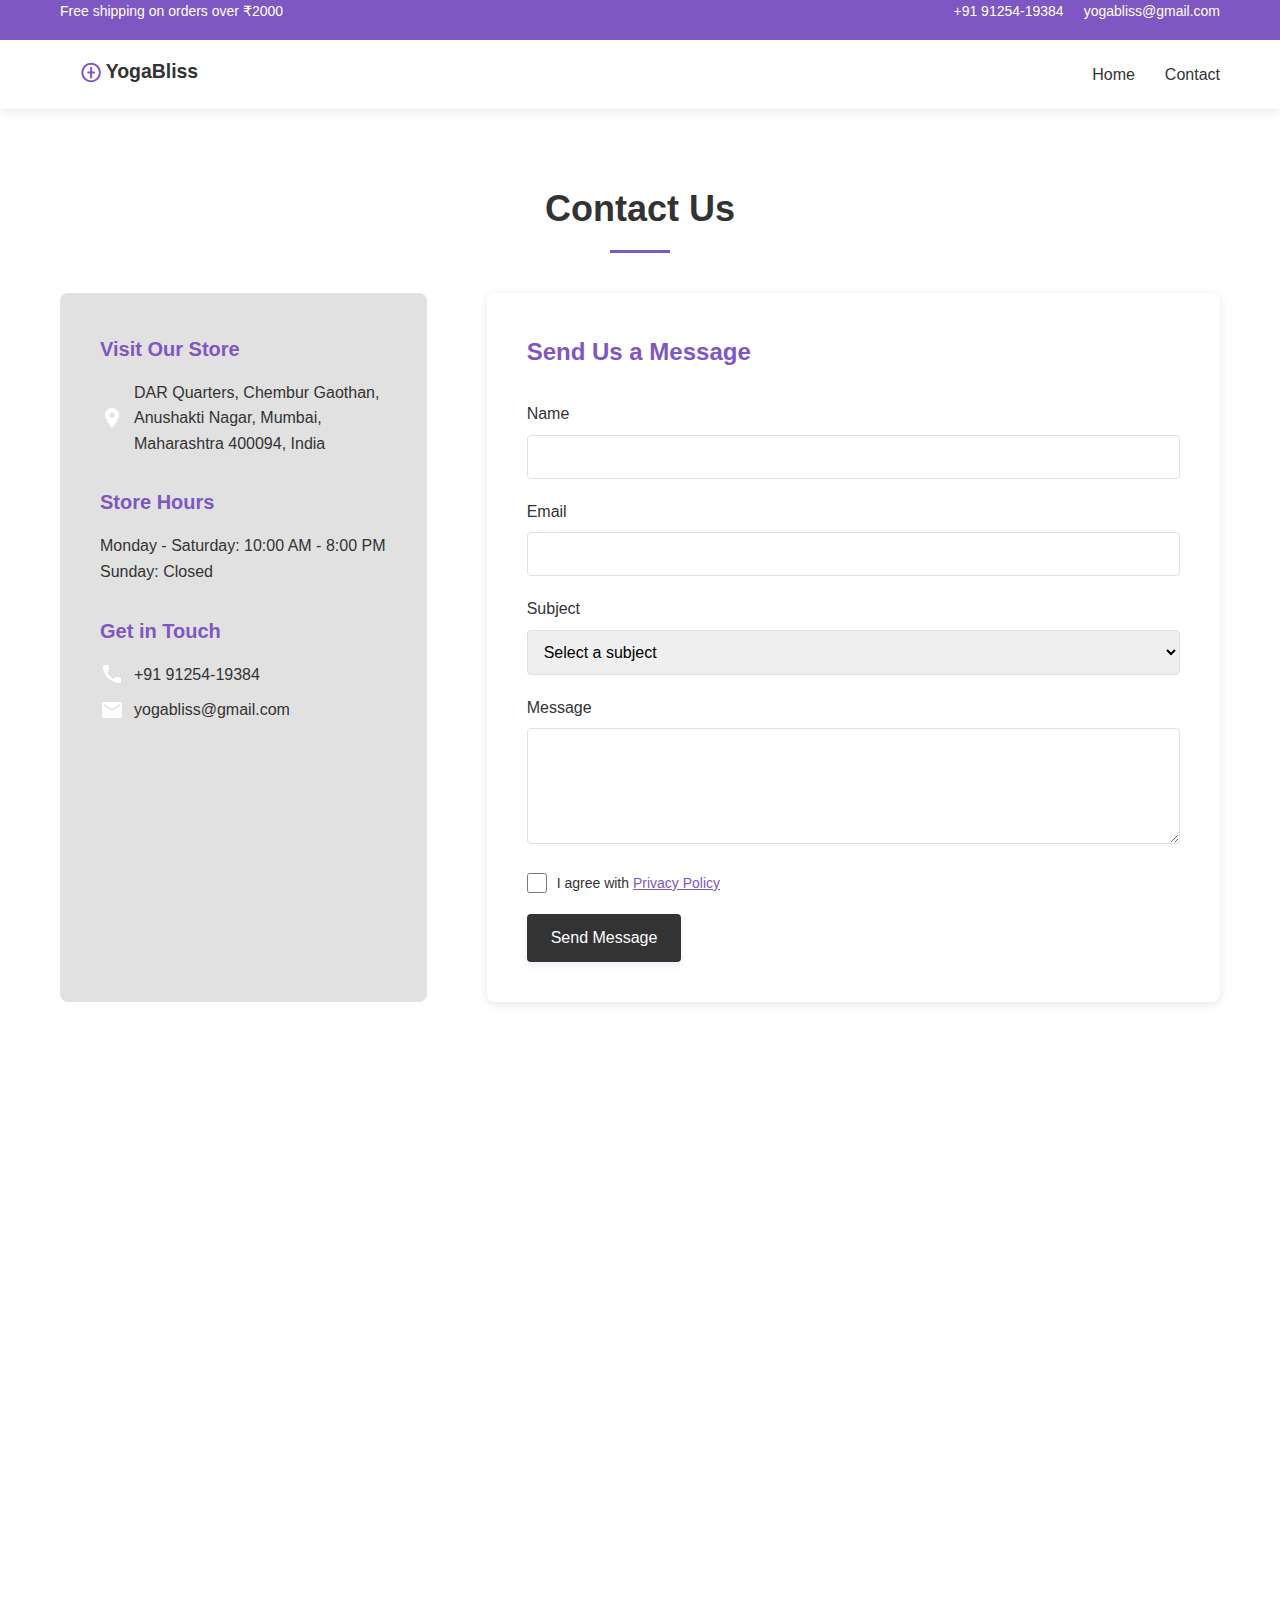
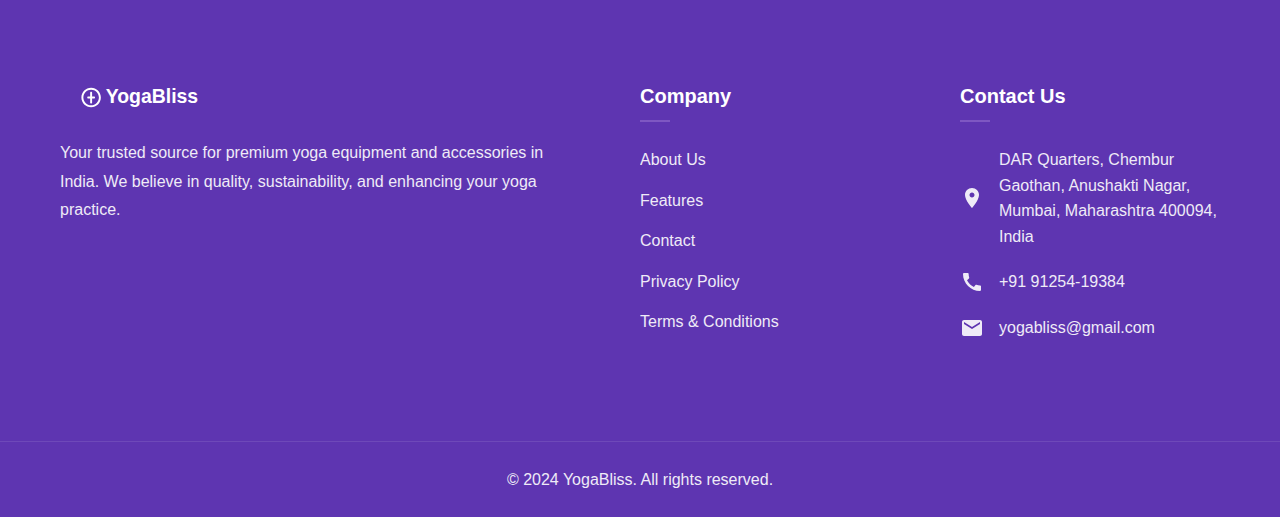
==== contact.html @ 24b05faf "initial commit" ====
<!DOCTYPE html>
<html lang="en">
  <head>
    <meta charset="UTF-8" />
    <meta name="viewport" content="width=device-width, initial-scale=1.0" />
    <title>Contact Us - YogaBliss</title>
    <link rel="stylesheet" href="css/style.css" />
    <link rel="icon" type="image/svg+xml" href="img/favicon.svg" />
  </head>
  <body>
    <header class="header">
      <div class="header__top">
        <div class="container">
          <div class="header__top-inner">
            <div class="header__info">
              <p>Free shipping on orders over ₹2000</p>
            </div>
            <div class="header__contact">
              <a href="tel:+919125419384">+91 91254-19384</a>
              <a href="mailto:yogabliss@gmail.com">yogabliss@gmail.com</a>
            </div>
          </div>
        </div>
      </div>
      <div class="header__main">
        <div class="container">
          <div class="header__main-inner">
            <a href="index.html" class="logo">
              <img
                src="img/logo.svg"
                alt="YogaBliss logo"
                width="140"
                height="40"
              />
            </a>
            <nav class="nav">
              <button class="burger" aria-label="Toggle menu">
                <span></span>
                <span></span>
                <span></span>
              </button>
              <ul class="nav__list">
                <li><a href="index.html" class="nav__link">Home</a></li>
                <li><a href="contact.html" class="nav__link">Contact</a></li>
              </ul>
            </nav>
          </div>
        </div>
      </div>
    </header>

    <main class="main">
      <div class="page-content">
        <div class="container">
          <h1 class="page-title">Contact Us</h1>

          <div class="contact">
            <div class="contact__grid">
              <div class="contact__info">
                <div class="contact__item">
                  <h3>Visit Our Store</h3>
                  <p>
                    <img
                      src="img/location.svg"
                      alt="Location"
                      width="24"
                      height="24"
                    />
                    DAR Quarters, Chembur Gaothan, Anushakti Nagar, Mumbai,
                    Maharashtra 400094, India
                  </p>
                </div>
                <div class="contact__item">
                  <h3>Store Hours</h3>
                  <p>
                    Monday - Saturday: 10:00 AM - 8:00 PM<br />Sunday: Closed
                  </p>
                </div>
                <div class="contact__item">
                  <h3>Get in Touch</h3>
                  <p>
                    <img
                      src="img/phone.svg"
                      alt="Phone"
                      width="24"
                      height="24"
                    />
                    <a href="tel:+919125419384">+91 91254-19384</a>
                  </p>
                  <p>
                    <img
                      src="img/email.svg"
                      alt="Email"
                      width="24"
                      height="24"
                    />
                    <a href="mailto:yogabliss@gmail.com">yogabliss@gmail.com</a>
                  </p>
                </div>
              </div>
              <div class="contact__form">
                <h2>Send Us a Message</h2>
                <form>
                  <div class="form-group">
                    <label for="name">Name</label>
                    <input type="text" id="name" name="name" required />
                  </div>
                  <div class="form-group">
                    <label for="email">Email</label>
                    <input type="email" id="email" name="email" required />
                  </div>
                  <div class="form-group">
                    <label for="subject">Subject</label>
                    <select id="subject" name="subject" required>
                      <option value="">Select a subject</option>
                      <option value="order">Order Inquiry</option>
                      <option value="product">Product Information</option>
                      <option value="support">Customer Support</option>
                      <option value="other">Other</option>
                    </select>
                  </div>
                  <div class="form-group">
                    <label for="message">Message</label>
                    <textarea
                      id="message"
                      name="message"
                      rows="5"
                      required
                    ></textarea>
                  </div>
                  <div class="form-group form-group--checkbox">
                    <input
                      type="checkbox"
                      id="contact-privacy"
                      name="privacy"
                      required
                    />
                    <label for="contact-privacy"
                      >I agree with
                      <a href="privacy-policy.html">Privacy Policy</a></label
                    >
                  </div>
                  <button type="submit" class="btn btn--primary">
                    Send Message
                  </button>
                </form>
              </div>
            </div>
            <div class="contact__map">
              <iframe
                src="https://www.google.com/maps/embed?pb=!1m18!1m12!1m3!1d1219.3095821914835!2d72.89798031180374!3d19.058976968110038!2m3!1f0!2f0!3f0!3m2!1i1024!2i768!4f13.1!3m3!1m2!1s0x3be7c7005d7b77e9%3A0x60b4729fffb6e667!2sVenkatagiri!5e1!3m2!1sru!2sru!4v1737244854389!5m2!1sru!2sru"
                width="100%"
                height="450"
                style="border: 0"
                allowfullscreen=""
                loading="lazy"
                referrerpolicy="no-referrer-when-downgrade"
              ></iframe>
            </div>
          </div>
        </div>
      </div>
    </main>

    <footer class="footer">
      <div class="footer__main">
        <div class="container">
          <div class="footer__grid">
            <div class="footer__info">
              <a href="index.html" class="logo">
                <img
                  src="img/logo-white.svg"
                  alt="YogaBliss logo"
                  width="140"
                  height="40"
                />
              </a>
              <p>
                Your trusted source for premium yoga equipment and accessories
                in India. We believe in quality, sustainability, and enhancing
                your yoga practice.
              </p>
            </div>
            <div class="footer__nav">
              <h3>Company</h3>
              <ul>
                <li><a href="index.html#about">About Us</a></li>
                <li><a href="index.html#features">Features</a></li>
                <li><a href="contact.html">Contact</a></li>
                <li><a href="privacy-policy.html">Privacy Policy</a></li>
                <li><a href="terms-conditions.html">Terms & Conditions</a></li>
              </ul>
            </div>
            <div class="footer__contact">
              <h3>Contact Us</h3>
              <address>
                <p>
                  <img
                    src="img/location.svg"
                    alt="Location"
                    width="24"
                    height="24"
                  />
                  <a
                    href="https://maps.app.goo.gl/JfVNeeeQxSNsytSM6"
                    target="_blank"
                  >
                    DAR Quarters, Chembur Gaothan, Anushakti Nagar, Mumbai,
                    Maharashtra 400094, India
                  </a>
                </p>
                <p>
                  <img src="img/phone.svg" alt="Phone" width="24" height="24" />
                  <a href="tel:+919125419384">+91 91254-19384</a>
                </p>
                <p>
                  <img src="img/email.svg" alt="Email" width="24" height="24" />
                  <a href="mailto:yogabliss@gmail.com">yogabliss@gmail.com</a>
                </p>
              </address>
            </div>
          </div>
        </div>
      </div>
      <div class="footer__bottom">
        <div class="container">
          <div class="footer__bottom-inner">
            <p>&copy; 2024 YogaBliss. All rights reserved.</p>
          </div>
        </div>
      </div>
    </footer>

    <script src="js/main.js"></script>
  </body>
</html>
---- css/style.css ----
/* Reset */
*,
*::before,
*::after {
    margin: 0;
    padding: 0;
    box-sizing: border-box;
}

/* Variables */
:root {
    --color-primary: #7E57C2;
    --color-primary-dark: #5E35B1;
    --color-secondary: #4CAF50;
    --color-text: #333333;
    --color-text-light: #666666;
    --color-background: #FFFFFF;
    --color-background-alt: #F5F5F5;
    --color-border: #E0E0E0;
    --container-width: 1200px;
    --container-padding: 20px;
    --header-height: 140px;
    --header-top-height: 40px;
    --header-main-height: auto;
}

/* Base */
html {
    scroll-behavior: smooth;
}

body {
    font-family: 'Arial', sans-serif;
    color: var(--color-text);
    line-height: 1.6;
    overflow-x: hidden;
}

img {
    max-width: 100%;
    height: auto;
    display: block;
}

a {
    color: inherit;
    text-decoration: none;
    transition: color 0.3s;
}

ul {
    list-style: none;
}

/* Container */
.container {
    max-width: var(--container-width);
    padding: 0 var(--container-padding);
    margin: 0 auto;
}

/* Section Title */
.section-title {
    font-size: 36px;
    text-align: center;
    margin-bottom: 40px;
    position: relative;
    padding-bottom: 15px;
}

.section-title::after {
    content: '';
    position: absolute;
    bottom: 0;
    left: 50%;
    transform: translateX(-50%);
    width: 60px;
    height: 3px;
    background-color: var(--color-primary);
}

/* Buttons */
.btn {
    display: inline-block;
    padding: 12px 24px;
    border-radius: 4px;
    font-weight: 500;
    text-align: center;
    transition: all 0.3s ease;
    border: none;
    cursor: pointer;
    font-size: 16px;
    line-height: 1.5;
}

.btn--primary {
    background-color: var(--color-text);
    color: white;
    box-shadow: 0 4px 6px rgba(126, 87, 194, 0.1);
    position: relative;
    overflow: hidden;
}

.btn--primary:hover {
    background-color: var(--color-primary-dark);
    transform: translateY(-2px);
    box-shadow: 0 6px 12px rgba(126, 87, 194, 0.2);
}

.btn--primary:active {
    transform: translateY(0);
    box-shadow: 0 2px 4px rgba(126, 87, 194, 0.1);
}

.btn--outline {
    background-color: transparent;
    border: 2px solid var(--color-primary);
}

.btn--outline:hover {
    background-color: var(--color-primary);
    color: white;
}

.btn--small {
    padding: 8px 16px;
    font-size: 14px;
}

.btn--circle {
    width: 40px;
    height: 40px;
    padding: 0;
    border-radius: 50%;
    display: flex;
    align-items: center;
    justify-content: center;
    background-color: white;
    box-shadow: 0 2px 8px rgba(0, 0, 0, 0.1);
}

/* Header */
.header {
    position: fixed;
    top: 0;
    left: 0;
    width: 100%;
    background-color: var(--color-background);
    box-shadow: 0 2px 10px rgba(0, 0, 0, 0.1);
    z-index: 1000;
}

.header__top {
    background-color: var(--color-primary);
    color: white;
    height: var(--header-top-height);
}

.header__top-inner {
    height: 100%;
    display: flex;
    align-items: center;
    justify-content: space-between;
}

.header__info {
    font-size: 14px;
    font-weight: 500;
}

.header__contact {
    display: flex;
    gap: 20px;
    font-size: 14px;
}

.header__contact a:hover {
    opacity: 0.8;
}

.header__main {
    background-color: var(--color-background);
    padding: 15px 0;
}

.header__main-inner {
    display: flex;
    align-items: center;
    justify-content: space-between;
}

.header__action:hover {
    background-color: var(--color-background-alt);
}

/* Navigation */
.nav__list {
    display: flex;
    gap: 30px;
}

.nav__link {
    font-weight: 500;
    font-size: 16px;
    position: relative;
    padding: 5px 0;
}

.nav__link:hover {
    color: var(--color-primary);
}

.nav__link::after {
    content: '';
    position: absolute;
    bottom: -2px;
    left: 0;
    width: 100%;
    height: 2px;
    background-color: var(--color-primary);
    transform: scaleX(0);
    transition: transform 0.3s;
}

.nav__link:hover::after {
    transform: scaleX(1);
}

/* Dropdown Menu */
.nav__dropdown {
    position: relative;
}

.dropdown__list {
    position: absolute;
    top: 100%;
    left: 0;
    background-color: white;
    box-shadow: 0 4px 12px rgba(0, 0, 0, 0.1);
    min-width: 200px;
    padding: 10px 0;
    opacity: 0;
    visibility: hidden;
    transform: translateY(10px);
    transition: all 0.3s;
}

.nav__dropdown:hover .dropdown__list {
    opacity: 1;
    visibility: visible;
    transform: translateY(0);
}

.dropdown__list a {
    display: block;
    padding: 8px 20px;
}

.dropdown__list a:hover {
    background-color: var(--color-background-alt);
    color: var(--color-primary);
}

/* Search */
.search-btn {
    background: none;
    border: none;
    cursor: pointer;
    padding: 5px;
}

.search-panel {
    position: absolute;
    top: 100%;
    left: 0;
    width: 100%;
    background-color: white;
    padding: 20px;
    box-shadow: 0 4px 12px rgba(0, 0, 0, 0.1);
    display: none;
}

.search-form {
    max-width: 600px;
    margin: 0 auto;
    display: flex;
    gap: 10px;
}

.search-form input {
    flex-grow: 1;
    padding: 10px;
    border: 1px solid var(--color-border);
    border-radius: 4px;
}

.search-form button {
    background: none;
    border: none;
    cursor: pointer;
    padding: 5px;
}

/* Burger Menu */
.burger {
    display: none;
    background: none;
    border: none;
    cursor: pointer;
    padding: 10px;
}

.burger span {
    display: block;
    width: 25px;
    height: 2px;
    background-color: var(--color-text);
    margin: 5px 0;
    transition: 0.3s;
}

/* Hero Section */
.hero {
    margin-top: calc(var(--header-height) - 20px);
    position: relative;
}

.hero__slider {
    margin: 0 auto;
    max-width: 2000px;
    position: relative;
    overflow: hidden;
}

.hero__slider-wrapper {
    display: flex;
    transition: transform 0.5s;
}

.hero__slide {
    flex: 0 0 100%;
    position: relative;
    height: 600px;
}

.hero__slide::before {
    content: '';
    position: absolute;
    top: 0;
    left: 0;
    width: 100%;
    height: 100%;
    background-color: rgba(0, 0, 0, 0.4);
    z-index: 1;
}

.hero__image {
    position: absolute;
    top: 0;
    left: 0;
    width: 100%;
    height: 100%;
    object-fit: cover;
}

.hero__content {
    position: relative;
    z-index: 2;
    max-width: 600px;
    padding: 80px 0;
    color: white;
}

.hero__content h1,
.hero__content h2 {
    font-size: 48px;
    margin-bottom: 20px;
    text-shadow: 0 2px 4px rgba(0, 0, 0, 0.2);
}

.hero__content p {
    font-size: 20px;
    margin-bottom: 30px;
    text-shadow: 0 2px 4px rgba(0, 0, 0, 0.2);
}

.hero__buttons {
    display: flex;
    gap: 20px;
}

.hero__prev,
.hero__next {
    position: absolute;
    top: 50%;
    transform: translateY(-50%);
    width: 50px;
    height: 50px;
    background-color: rgba(255, 255, 255, 0.9);
    border: none;
    border-radius: 50%;
    cursor: pointer;
    z-index: 2;
}

.hero__prev {
    left: 20px;
}

.hero__next {
    right: 20px;
}

.hero__dots {
    position: absolute;
    bottom: 20px;
    left: 50%;
    transform: translateX(-50%);
    display: flex;
    gap: 10px;
    z-index: 2;
}

.hero__dot {
    width: 10px;
    height: 10px;
    border-radius: 50%;
    background-color: rgba(255, 255, 255, 0.5);
    cursor: pointer;
    transition: background-color 0.3s;
}

.hero__dot.active {
    background-color: white;
}

/* Categories Section */
.categories {
    padding: 80px 0;
}

.categories__grid {
    display: grid;
    grid-template-columns: repeat(3, 1fr);
    gap: 30px;
}

.category-card {
    position: relative;
    overflow: hidden;
    border-radius: 12px;
    height: 400px;
    box-shadow: 0 4px 20px rgba(0, 0, 0, 0.15);
}

.category-card img {
    width: 100%;
    height: 100%;
    object-fit: cover;
    transition: transform 0.6s ease;
}

.category-card:hover img {
    transform: scale(1.05);
}

.category-card__content {
    position: absolute;
    bottom: 0;
    left: 0;
    width: 100%;
    padding: 40px 30px;
    background: linear-gradient(to top, rgba(0, 0, 0, 0.8) 0%, rgba(0, 0, 0, 0.4) 60%, transparent 100%);
    color: white;
    text-align: center;
    transform: translateY(0);
    transition: transform 0.4s ease;
}

.category-card:hover .category-card__content {
    transform: translateY(-10px);
}

.category-card__content h3 {
    margin-bottom: 20px;
    font-size: 28px;
    font-weight: 600;
    text-shadow: 0 2px 4px rgba(0, 0, 0, 0.2);
}

.category-card .btn--small {
    background-color: white;
    color: var(--color-text);
    padding: 12px 24px;
    font-size: 16px;
    font-weight: 500;
    border-radius: 6px;
    transition: all 0.3s ease;
    box-shadow: 0 4px 12px rgba(0, 0, 0, 0.2);
}

.category-card:hover .btn--small {
    background-color: var(--color-primary);
    color: white;
    transform: translateY(-2px);
    box-shadow: 0 6px 16px rgba(0, 0, 0, 0.3);
}

@media (max-width: 992px) {
    .categories__grid {
        grid-template-columns: repeat(2, 1fr);
    }
    
    .category-card {
        height: 350px;
    }
}

@media (max-width: 576px) {
    .categories__grid {
        grid-template-columns: 1fr;
    }
    
    .category-card {
        height: 300px;
    }
    
    .category-card__content h3 {
        font-size: 24px;
    }
}

/* Products Section */
.products {
    padding: 80px 0;
    background-color: var(--color-background-alt);
}

.products__tabs {
    margin-bottom: 40px;
}

.tabs {
    display: flex;
    justify-content: center;
    gap: 20px;
    margin-bottom: 40px;
}

.tab {
    padding: 10px 20px;
    background: none;
    border: none;
    border-bottom: 2px solid transparent;
    cursor: pointer;
    font-weight: 500;
    transition: all 0.3s;
}

.tab.active {
    color: var(--color-primary);
    border-bottom-color: var(--color-primary);
}

.tab-content {
    display: none;
}

.tab-content.active {
    display: block;
}

.products__grid {
    display: grid;
    grid-template-columns: repeat(auto-fit, minmax(280px, 1fr));
    gap: 30px;
}

.product-card {
    background-color: white;
    border-radius: 8px;
    overflow: hidden;
    box-shadow: 0 2px 10px rgba(0, 0, 0, 0.1);
    transition: transform 0.3s;
}

.product-card:hover {
    transform: translateY(-5px);
}

.product-card__image {
    position: relative;
    padding-top: 100%;
}

.product-card__image img {
    position: absolute;
    top: 0;
    left: 0;
    width: 100%;
    height: 100%;
    object-fit: cover;
}

.product-card__actions {
    position: absolute;
    top: 10px;
    right: 10px;
    display: flex;
    gap: 10px;
    opacity: 0;
    transform: translateX(10px);
    transition: all 0.3s;
}

.product-card:hover .product-card__actions {
    opacity: 1;
    transform: translateX(0);
}

.product-card__content {
    padding: 20px;
    text-align: center;
}

.product-card__content h3 {
    margin-bottom: 10px;
    font-size: 20px;
}

.product-card__content p {
    margin-bottom: 15px;
    color: var(--color-text-light);
}

.price {
    display: block;
    font-size: 24px;
    font-weight: bold;
    color: var(--color-primary);
    margin-bottom: 15px;
}

.price--old {
    font-size: 18px;
    color: var(--color-text-light);
    text-decoration: line-through;
    margin-right: 10px;
}

.price--new {
    font-size: 24px;
    color: var(--color-secondary);
}

/* Features Section */
.features {
    padding: 80px 0;
}

.features__grid {
    display: grid;
    grid-template-columns: repeat(4, 1fr);
    gap: 30px;
}

.feature-card {
    text-align: center;
		justify-items: center;
    padding: 30px;
    background-color: var(--color-background);
    border-radius: 8px;
    box-shadow: 0 2px 10px rgba(0, 0, 0, 0.1);
    transition: transform 0.3s;
}

.feature-card:hover {
    transform: translateY(-5px);
}

.feature-card__icon {
    margin-bottom: 20px;
}

.feature-card h3 {
    margin-bottom: 15px;
    font-size: 20px;
}

/* About Section */
.about {
    padding: 80px 0;
    background-color: var(--color-background-alt);
}

.about__grid {
    display: grid;
    grid-template-columns: 1fr 1fr;
    gap: 60px;
    align-items: center;
}

.about__content p {
    margin-bottom: 30px;
}

.about__image img {
    border-radius: 8px;
    box-shadow: 0 4px 20px rgba(0, 0, 0, 0.1);
}

/* Accordion */
.accordion__item {
    border: 1px solid var(--color-border);
    border-radius: 4px;
    margin-bottom: 10px;
}

.accordion__header {
    width: 100%;
    padding: 15px 20px;
    background: none;
    border: none;
    text-align: left;
    font-weight: 500;
    cursor: pointer;
    display: flex;
    justify-content: space-between;
    align-items: center;
}

.accordion__icon {
    width: 20px;
    height: 20px;
    position: relative;
}

.accordion__icon::before,
.accordion__icon::after {
    content: '';
    position: absolute;
    background-color: var(--color-text);
    transition: transform 0.3s;
}

.accordion__icon::before {
    top: 50%;
    left: 0;
    width: 100%;
    height: 2px;
    transform: translateY(-50%);
}

.accordion__icon::after {
    top: 0;
    left: 50%;
    width: 2px;
    height: 100%;
    transform: translateX(-50%);
}

.accordion__item.active .accordion__icon::after {
    transform: translateX(-50%) rotate(90deg);
}

.accordion__content {
    padding: 0 20px;
    max-height: 0;
    overflow: hidden;
    transition: max-height 0.3s, padding 0.3s;
}

.accordion__item.active .accordion__content {
    padding: 0 20px 15px;
    max-height: 200px;
}

/* Testimonials Section */
.testimonials {
    padding: 80px 0;
}

.testimonials__slider {
    position: relative;
    overflow: hidden;
    padding: 20px 60px;
    margin-bottom: 40px;
}

.testimonials__wrapper {
    display: flex;
    gap: 30px;
    transition: transform 0.5s;
}

.testimonial-card {
    flex: 0 0 100%;
    padding: 30px;
    background-color: white;
    border-radius: 8px;
    box-shadow: 0 2px 10px rgba(0, 0, 0, 0.1);
    display: flex;
    gap: 20px;
}

.testimonial-card__image img {
    width: 80px;
    height: 80px;
    border-radius: 50%;
    object-fit: cover;
}

.testimonial-card__content {
    flex-grow: 1;
}

.testimonial-card__content p {
    font-style: italic;
    margin-bottom: 15px;
}

.testimonial-card__content cite {
    display: block;
    font-style: normal;
    font-weight: 500;
    margin-bottom: 10px;
}

.testimonial-card__rating {
    display: flex;
    gap: 5px;
}

/* Newsletter Section */
.newsletter {
    padding: 80px 0;
    background-color: var(--color-primary);
    color: white;
}

.newsletter__inner {
    max-width: 600px;
    margin: 0 auto;
    text-align: center;
}

.newsletter__content {
    margin-bottom: 30px;
}

.newsletter__content h2 {
    font-size: 36px;
    margin-bottom: 15px;
}

.newsletter__form {
    display: flex;
    flex-direction: column;
    gap: 15px;
    width: 100%;
}

.newsletter__form input {
    width: 100%;
    padding: 15px;
    border: none;
    border-radius: 4px;
    font-size: 16px;
}

/* Footer */
.footer {
    background-color: var(--color-primary-dark);
    color: white;
}

.footer__main {
    padding: 80px 0;
}

.footer__grid {
    display: grid;
    grid-template-columns: 2fr 1fr 1fr;
    gap: 60px;
}

.footer__info p {
    margin: 20px 0;
    line-height: 1.8;
    opacity: 0.9;
}

.footer h3 {
    font-size: 20px;
    margin-bottom: 25px;
    position: relative;
    padding-bottom: 10px;
}

.footer h3::after {
    content: '';
    position: absolute;
    bottom: 0;
    left: 0;
    width: 30px;
    height: 2px;
    background-color: var(--color-primary);
}

.footer__nav ul {
    display: flex;
    flex-direction: column;
    gap: 15px;
}

.footer__nav a {
    opacity: 0.9;
    transition: opacity 0.3s, transform 0.3s;
    display: inline-block;
}

.footer__nav a:hover {
    opacity: 1;
    transform: translateX(5px);
}

.footer__contact address {
    font-style: normal;
}

.footer__contact p {
    display: flex;
    align-items: center;
    gap: 15px;
    margin-bottom: 20px;
    opacity: 0.9;
    transition: opacity 0.3s;
}

.footer__contact p:hover {
    opacity: 1;
}

.footer__bottom {
    padding: 25px 0;
    border-top: 1px solid rgba(255, 255, 255, 0.1);
}

.footer__bottom-inner {
    text-align: center;
}

.footer__bottom p {
    opacity: 0.9;
}

@media (max-width: 992px) {
    .footer__grid {
        grid-template-columns: repeat(2, 1fr);
        gap: 40px;
    }
}

@media (max-width: 576px) {
    .footer__grid {
        grid-template-columns: 1fr;
        text-align: center;
    }

    .footer h3::after {
        left: 50%;
        transform: translateX(-50%);
    }

    .footer__contact p {
        justify-content: center;
    }
}

/* Media Queries */
@media (max-width: 1200px) {
    .features__grid {
        grid-template-columns: repeat(2, 1fr);
    }
}

@media (max-width: 992px) {
    .categories__grid {
        grid-template-columns: repeat(2, 1fr);
    }

    .about__grid {
        grid-template-columns: 1fr;
    }

    .newsletter__inner {
        flex-direction: column;
        text-align: center;
    }

    .newsletter__form {
        min-width: auto;
        width: 100%;
        max-width: 500px;
    }

    .footer__grid {
        grid-template-columns: repeat(2, 1fr);
    }
}

@media (max-width: 768px) {
    .header__top {
        display: none;
    }

    .header {
        --header-height: var(--header-main-height);
    }

    .hero__content h1,
    .hero__content h2 {
        font-size: 36px;
    }

    .hero__content p {
        font-size: 18px;
    }

    .hero__prev,
    .hero__next,
    .hero__dots,
    .testimonials__prev,
    .testimonials__next,
    .testimonials__dots {
        display: none !important;
    }

    .hero__slider,
    .testimonials__slider {
        overflow-x: auto;
        -webkit-overflow-scrolling: touch;
        scroll-snap-type: x mandatory;
        padding: 0;
    }

    .hero__slide,
    .testimonial-card {
        scroll-snap-align: start;
        flex-shrink: 0;
    }

    .hero__slider-wrapper,
    .testimonials__wrapper {
        gap: 0;
    }

    .testimonials__slider {
        padding: 20px 0;
    }

    .testimonials__wrapper {
        gap: 20px;
        padding: 0 20px;
    }

    .testimonial-card {
        flex-direction: column;
        text-align: center;
    }

    .testimonial-card__image {
        margin: 0 auto;
    }

    .footer__grid {
        grid-template-columns: 1fr;
        text-align: center;
    }

    .footer__social {
        justify-content: center;
    }

    .footer__contact p {
        justify-content: center;
    }

    .footer__bottom-inner {
        flex-direction: column;
        gap: 20px;
        text-align: center;
    }

    .nav__list {
        position: fixed;
        top: var(--header-main-height);
        left: 0;
        width: 100%;
        background-color: var(--color-background);
        padding: 20px var(--container-padding);
        box-shadow: 0 2px 10px rgba(0, 0, 0, 0.1);
        flex-direction: column;
        align-items: center;
        display: none;
    }

    .nav.active .nav__list {
        display: flex;
    }

    .header__main-inner {
        padding: 0 var(--container-padding);
    }
}

@media (max-width: 576px) {
    .burger {
        display: block;
        margin-right: -10px;
    }

    .nav__list {
        display: none;
        position: absolute;
        top: 100%;
        left: 0;
        width: 100%;
        background-color: var(--color-background);
        padding: 20px;
        box-shadow: 0 2px 10px rgba(0, 0, 0, 0.1);
        flex-direction: column;
        align-items: center;
        gap: 20px;
    }

    .nav.active .nav__list {
        display: flex;
    }

    .nav__link {
        font-size: 18px;
    }

    .header__main {
        padding: 10px 0;
    }

    .header__main-inner {
        padding: 0 var(--container-padding);
    }

    .logo img {
        height: 35px;
        width: auto;
    }
}

/* Page Content */
.main {
    padding-top: calc(var(--header-height) + 40px);
    padding-bottom: 80px;
}

.page-content {
    max-width: 1200px;
    margin: 0 auto;
}

.page-title {
    font-size: 36px;
    margin-bottom: 40px;
    text-align: center;
    position: relative;
    padding-bottom: 15px;
}

.page-title::after {
    content: '';
    position: absolute;
    bottom: 0;
    left: 50%;
    transform: translateX(-50%);
    width: 60px;
    height: 3px;
    background-color: var(--color-primary);
}

.policy-section {
    margin-bottom: 40px;
}

.policy-section h2 {
    font-size: 24px;
    margin-bottom: 20px;
    color: var(--color-primary);
}

.policy-section p {
    margin-bottom: 20px;
    line-height: 1.8;
}

.policy-section ul {
    list-style: disc;
    margin-left: 20px;
    margin-bottom: 20px;
}

.policy-section li {
    margin-bottom: 10px;
    line-height: 1.6;
}

@media (max-width: 768px) {
    .page-content {
        padding: 0 20px;
    }

    .page-title {
        font-size: 28px;
    }

    .policy-section h2 {
        font-size: 20px;
    }
}

/* Benefits Section */
.benefits {
    padding: 80px 0;
    background-color: var(--color-background-alt);
}

.benefits__grid {
    display: grid;
    grid-template-columns: repeat(3, 1fr);
    gap: 30px;
}

.benefit-card {
    padding: 30px;
    background-color: white;
    border-radius: 8px;
    box-shadow: 0 2px 10px rgba(0, 0, 0, 0.1);
    text-align: center;
}

.benefit-card h3 {
    font-size: 24px;
    margin-bottom: 15px;
    color: var(--color-primary);
}

.benefit-card p {
    color: var(--color-text-light);
}

/* FAQ Section */
.faq {
    padding: 80px 0;
}

.faq__grid {
    display: grid;
    grid-template-columns: repeat(2, 1fr);
    gap: 30px;
}

.faq-item {
    padding: 30px;
    background-color: white;
    border-radius: 8px;
    box-shadow: 0 2px 10px rgba(0, 0, 0, 0.1);
}

.faq-item h3 {
    font-size: 20px;
    margin-bottom: 15px;
    color: var(--color-primary);
}

.faq-item p {
    color: var(--color-text-light);
}

/* Video Guide Section */
.video-guide {
    padding: 80px 0;
    background-color: var(--color-background-alt);
}

.video-guide__grid {
    display: grid;
    grid-template-columns: repeat(3, 1fr);
    gap: 30px;
}

.video-guide__item {
    background-color: white;
    border-radius: 8px;
    overflow: hidden;
    box-shadow: 0 2px 10px rgba(0, 0, 0, 0.1);
    transition: transform 0.3s;
}

.video-guide__item:hover {
    transform: translateY(-5px);
}

.video-guide__thumbnail {
    position: relative;
    padding-top: 56.25%; /* 16:9 aspect ratio */
}

.video-guide__thumbnail img {
    position: absolute;
    top: 0;
    left: 0;
    width: 100%;
    height: 100%;
    object-fit: cover;
}

.video-guide__content {
    padding: 20px;
}

.video-guide__content h3 {
    font-size: 20px;
    margin-bottom: 10px;
    color: var(--color-primary);
}

.video-guide__content p {
    color: var(--color-text-light);
    line-height: 1.6;
}

@media (max-width: 992px) {
    .video-guide__grid {
        grid-template-columns: repeat(2, 1fr);
    }
}

@media (max-width: 576px) {
    .video-guide__grid {
        grid-template-columns: 1fr;
    }
}

/* Contact Page */
.contact__grid {
    display: grid;
    grid-template-columns: 1fr 2fr;
    gap: 60px;
    margin-bottom: 60px;
}

.contact__info {
    background-color: #e1e1e1;
    padding: 40px;
    border-radius: 8px;
}

.contact__item {
    margin-bottom: 30px;
}

.contact__item h3 {
    font-size: 20px;
    margin-bottom: 15px;
    color: var(--color-primary);
}

.contact__item p {
    display: flex;
    align-items: center;
    gap: 10px;
    margin-bottom: 10px;
}

.contact__item p:last-child {
    margin-bottom: 0;
}

.contact__social {
    display: flex;
    gap: 15px;
}

.contact__form {
    background-color: white;
    padding: 40px;
    border-radius: 8px;
    box-shadow: 0 2px 10px rgba(0, 0, 0, 0.1);
}

.contact__form h2 {
    font-size: 24px;
    margin-bottom: 30px;
    color: var(--color-primary);
}

.form-group {
    margin-bottom: 20px;
}

.form-group label {
    display: block;
    margin-bottom: 8px;
    font-weight: 500;
}

.form-group input,
.form-group select,
.form-group textarea {
    width: 100%;
    padding: 12px;
    border: 1px solid var(--color-border);
    border-radius: 4px;
    font-family: inherit;
    font-size: inherit;
}

.form-group textarea {
    resize: vertical;
}

.contact__map {
    border-radius: 8px;
    overflow: hidden;
}

@media (max-width: 992px) {
    .contact__grid {
        grid-template-columns: 1fr;
    }
}

/* Remove Instagram Section Styles */
.instagram,
.instagram__grid,
.instagram-item,
.instagram__cta {
    display: none;
}

/* Form Checkbox */
.form-group--checkbox {
    display: flex;
    align-items: center;
    gap: 10px;
    margin: 20px 0;
}

.form-group--checkbox input[type="checkbox"] {
    width: 20px;
    height: 20px;
    margin: 0;
}

.form-group--checkbox label {
    margin: 0;
    font-size: 14px;
}

.form-group--checkbox a {
    color: var(--color-primary);
    text-decoration: underline;
}

.form-group--checkbox a:hover {
    color: var(--color-primary-dark);
}

/* Newsletter Form */
.newsletter__form {
    display: flex;
    flex-direction: column;
    gap: 10px;
    min-width: 400px;
}

.newsletter__form .form-group--checkbox {
    margin: 10px 0;
}

.newsletter__form .form-group--checkbox label {
    color: white;
}

.newsletter__form .form-group--checkbox a {
    color: white;
    text-decoration: underline;
}

/* Testimonials Slider */
.testimonials__slider {
    position: relative;
    overflow: hidden;
    padding: 20px 60px;
    margin-bottom: 40px;
}

.testimonials__wrapper {
    display: flex;
    gap: 30px;
    transition: transform 0.5s;
}

.testimonial-card {
    flex: 0 0 100%;
    padding: 30px;
    background-color: white;
    border-radius: 8px;
    box-shadow: 0 2px 10px rgba(0, 0, 0, 0.1);
    display: flex;
    gap: 20px;
}

.testimonials__prev,
.testimonials__next {
    position: absolute;
    top: 50%;
    transform: translateY(-50%);
    width: 40px;
    height: 40px;
    background-color: white;
    border: none;
    border-radius: 50%;
    box-shadow: 0 2px 8px rgba(0, 0, 0, 0.1);
    cursor: pointer;
    z-index: 2;
    display: flex;
    align-items: center;
    justify-content: center;
}

.testimonials__prev::before,
.testimonials__next::before {
    content: '';
    width: 10px;
    height: 10px;
    border-style: solid;
    border-width: 2px 2px 0 0;
    display: inline-block;
}

.testimonials__prev::before {
    transform: rotate(-135deg);
    margin-left: 5px;
}

.testimonials__next::before {
    transform: rotate(45deg);
    margin-right: 5px;
}

.testimonials__prev {
    left: 20px;
}

.testimonials__next {
    right: 20px;
}

.testimonials__dots {
    position: absolute;
    bottom: -20px;
    left: 50%;
    transform: translateX(-50%);
    display: flex;
    gap: 10px;
    z-index: 2;
}

.testimonials__dot {
    width: 10px;
    height: 10px;
    border-radius: 50%;
    background-color: var(--color-border);
    cursor: pointer;
    transition: background-color 0.3s;
}

.testimonials__dot.active {
    background-color: var(--color-primary);
}

@media (max-width: 992px) {
    .benefits__grid {
        grid-template-columns: repeat(2, 1fr);
        gap: 20px;
    }
}

@media (max-width: 768px) {
    .benefits {
        padding: 40px 0;
    }

    .benefits__grid {
        grid-template-columns: 1fr;
        gap: 20px;
        padding: 0 var(--container-padding);
    }

    .benefit-card {
        padding: 20px;
    }

    .benefit-card h3 {
        font-size: 20px;
    }

    .newsletter {
        padding: 40px var(--container-padding);
    }

    .newsletter__content h2 {
        font-size: 28px;
    }

    .newsletter__form {
        padding: 0;
    }
}

@media (max-width: 576px) {
    .benefits__grid {
        padding: 0 15px;
    }

    .newsletter {
        padding: 30px 15px;
    }

    .newsletter__content h2 {
        font-size: 24px;
    }

    .newsletter__form {
        min-width: auto;
    }
}
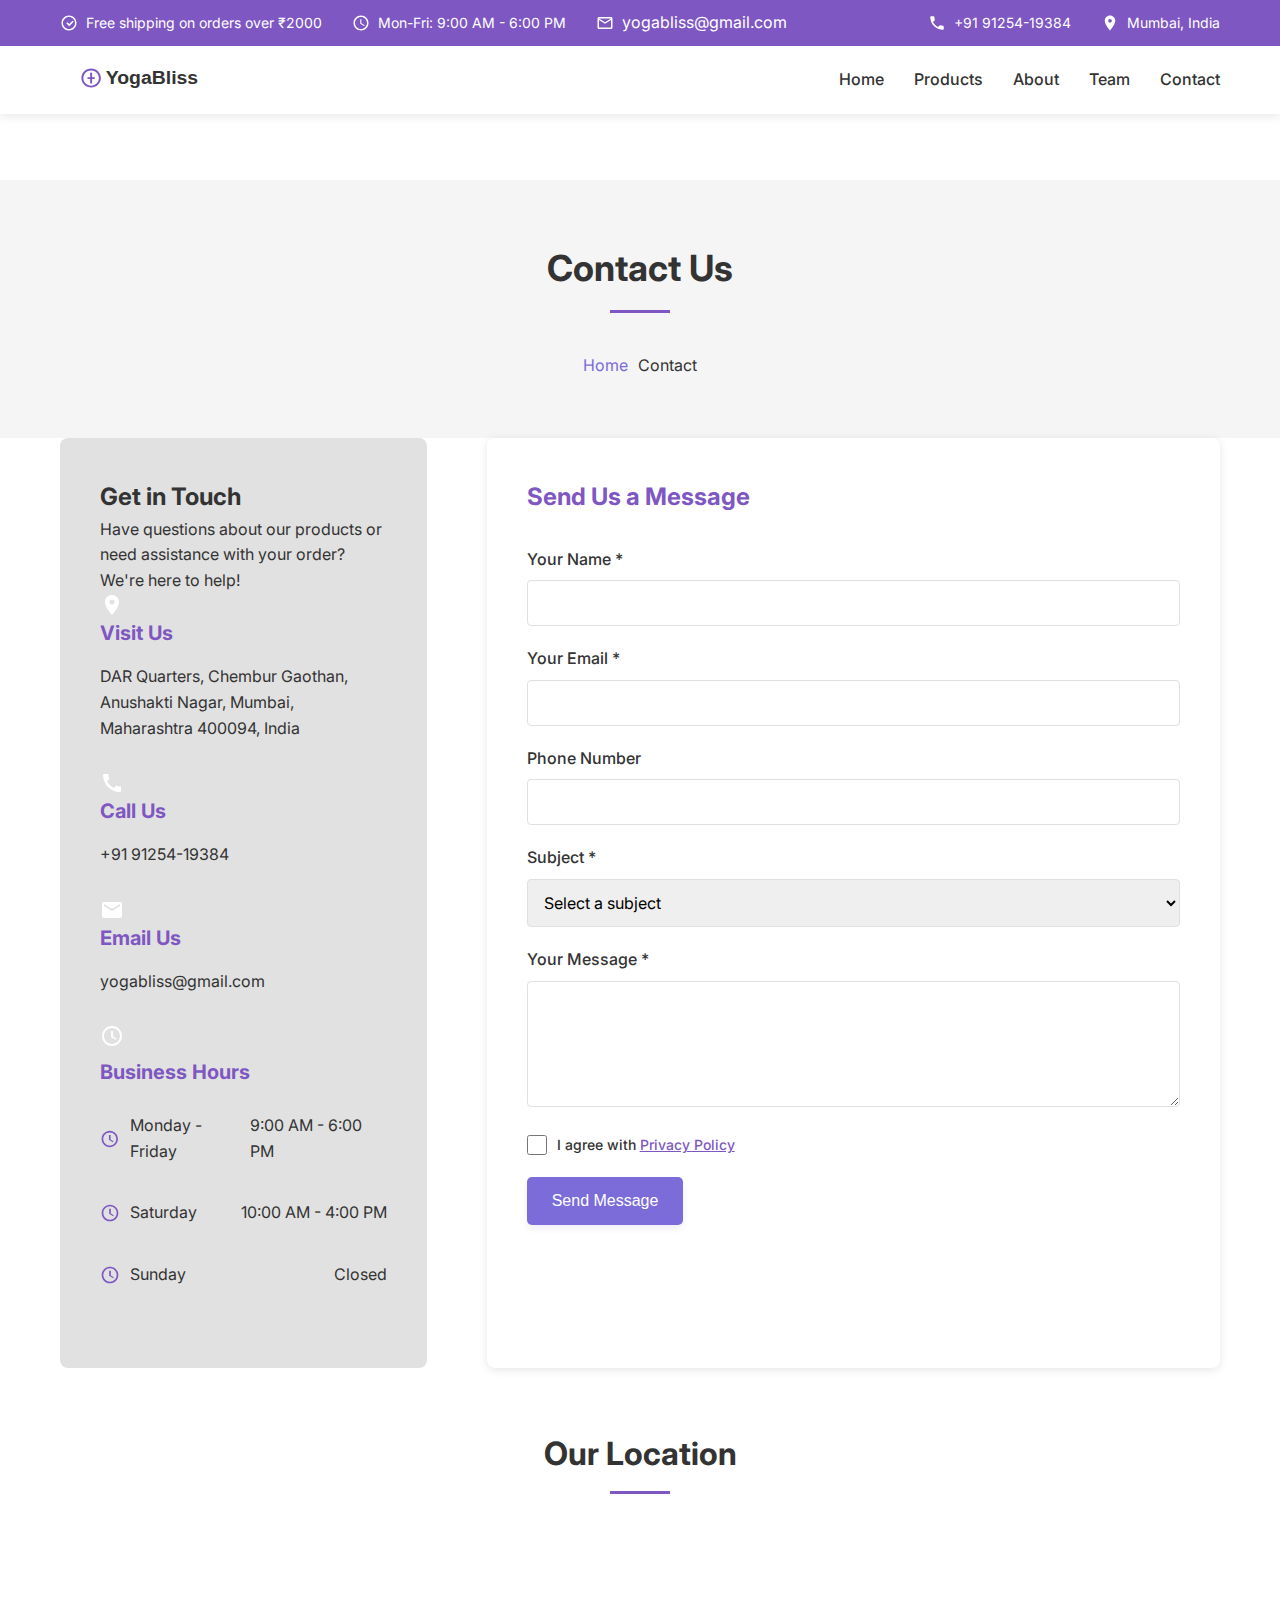
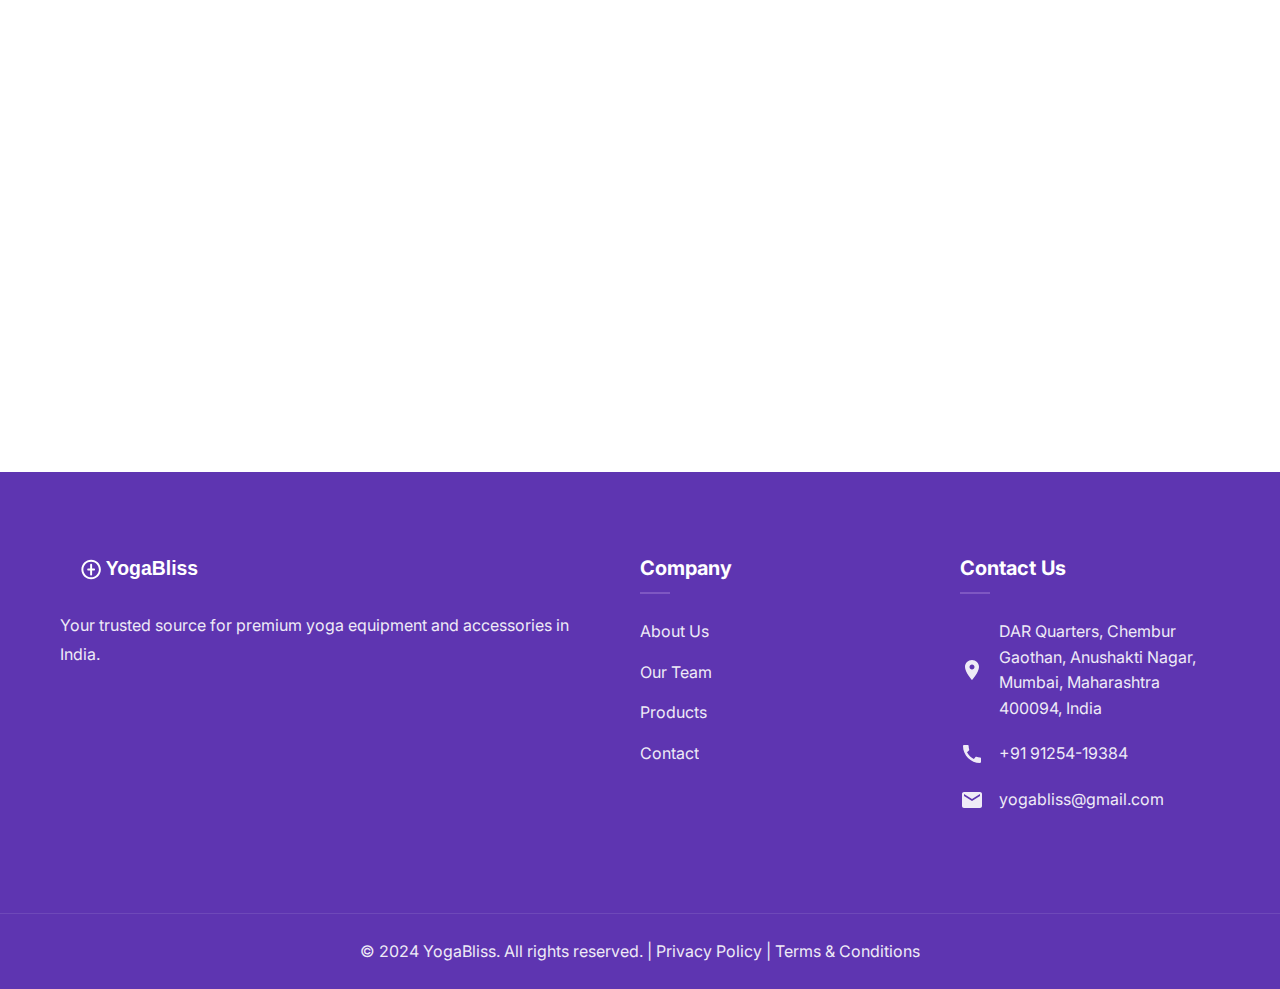
==== commit 7c683a89: "Enhance contact and index pages with improved layout and functionality. Added meta descriptions, upd" ====
--- a/contact.html
+++ b/contact.html
@@ -4,6 +4,10 @@
     <meta charset="UTF-8" />
     <meta name="viewport" content="width=device-width, initial-scale=1.0" />
     <title>Contact Us - YogaBliss</title>
+    <meta
+      name="description"
+      content="Get in touch with YogaBliss. Contact us for product inquiries, support, or any questions about our yoga equipment and accessories."
+    />
     <link rel="stylesheet" href="css/style.css" />
     <link rel="icon" type="image/svg+xml" href="img/favicon.svg" />
   </head>
@@ -13,11 +17,38 @@
         <div class="container">
           <div class="header__top-inner">
             <div class="header__info">
-              <p>Free shipping on orders over ₹2000</p>
+              <div class="header__info-item">
+                <svg class="icon icon--white" viewBox="0 0 24 24">
+                  <path d="M12 2C6.48 2 2 6.48 2 12s4.48 10 10 10 10-4.48 10-10S17.52 2 12 2zm0 18c-4.41 0-8-3.59-8-8s3.59-8 8-8 8 3.59 8 8-3.59 8-8 8zm.31-3.682l5.93-5.93-1.41-1.41-4.52 4.52-2.52-2.52L8.38 12.4z"/>
+                </svg>
+                <p>Free shipping on orders over ₹2000</p>
+              </div>
+              <div class="header__info-item">
+                <svg class="icon icon--white" viewBox="0 0 24 24">
+                  <path d="M11.99 2C6.47 2 2 6.48 2 12s4.47 10 9.99 10C17.52 22 22 17.52 22 12S17.52 2 11.99 2zM12 20c-4.42 0-8-3.58-8-8s3.58-8 8-8 8 3.58 8 8-3.58 8-8 8zm.5-13H11v6l5.25 3.15.75-1.23-4.5-2.67z"/>
+                </svg>
+                <p>Mon-Fri: 9:00 AM - 6:00 PM</p>
+              </div>
+              <div class="header__info-item">
+                <svg class="icon icon--white" viewBox="0 0 24 24">
+                  <path d="M20 4H4c-1.1 0-1.99.9-1.99 2L2 18c0 1.1.9 2 2 2h16c1.1 0 2-.9 2-2V6c0-1.1-.9-2-2-2zm0 14H4V8l8 5 8-5v10zm-8-7L4 6h16l-8 5z"/>
+                </svg>
+                <a href="mailto:yogabliss@gmail.com">yogabliss@gmail.com</a>
+              </div>
             </div>
             <div class="header__contact">
-              <a href="tel:+919125419384">+91 91254-19384</a>
-              <a href="mailto:yogabliss@gmail.com">yogabliss@gmail.com</a>
+              <div class="header__contact-item">
+                <svg class="icon icon--white" viewBox="0 0 24 24">
+                  <path d="M6.62 10.79c1.44 2.83 3.76 5.14 6.59 6.59l2.2-2.2c.27-.27.67-.36 1.02-.24 1.12.37 2.33.57 3.57.57.55 0 1 .45 1 1V20c0 .55-.45 1-1 1-9.39 0-17-7.61-17-17 0-.55.45-1 1-1h3.5c.55 0 1 .45 1 1 0 1.25.2 2.45.57 3.57.11.35.03.74-.25 1.02l-2.2 2.2z"/>
+                </svg>
+                <a href="tel:+919125419384">+91 91254-19384</a>
+              </div>
+              <div class="header__contact-item">
+                <svg class="icon icon--white" viewBox="0 0 24 24">
+                  <path d="M12 2C8.13 2 5 5.13 5 9c0 5.25 7 13 7 13s7-7.75 7-13c0-3.87-3.13-7-7-7zm0 9.5c-1.38 0-2.5-1.12-2.5-2.5s1.12-2.5 2.5-2.5 2.5 1.12 2.5 2.5-1.12 2.5-2.5 2.5z"/>
+                </svg>
+                <a href="https://maps.app.goo.gl/JfVNeeeQxSNsytSM6" target="_blank">Mumbai, India</a>
+              </div>
             </div>
           </div>
         </div>
@@ -41,7 +72,12 @@
               </button>
               <ul class="nav__list">
                 <li><a href="index.html" class="nav__link">Home</a></li>
-                <li><a href="contact.html" class="nav__link">Contact</a></li>
+                <li><a href="products.html" class="nav__link">Products</a></li>
+                <li><a href="about.html" class="nav__link">About</a></li>
+                <li><a href="team.html" class="nav__link">Team</a></li>
+                <li>
+                  <a href="contact.html" class="nav__link active">Contact</a>
+                </li>
               </ul>
             </nav>
           </div>
@@ -50,116 +86,211 @@
     </header>
 
     <main class="main">
-      <div class="page-content">
+      <section class="page-header">
         <div class="container">
           <h1 class="page-title">Contact Us</h1>
-
-          <div class="contact">
-            <div class="contact__grid">
-              <div class="contact__info">
+          <nav class="breadcrumbs">
+            <ul>
+              <li><a href="index.html">Home</a></li>
+              <li>Contact</li>
+            </ul>
+          </nav>
+        </div>
+      </section>
+
+      <section class="contact">
+        <div class="container">
+          <div class="contact__grid">
+            <div class="contact__info">
+              <h2>Get in Touch</h2>
+              <p>
+                Have questions about our products or need assistance with your
+                order? We're here to help!
+              </p>
+
+              <div class="contact__details">
                 <div class="contact__item">
-                  <h3>Visit Our Store</h3>
-                  <p>
+                  <div class="contact__item-icon">
                     <img
                       src="img/location.svg"
                       alt="Location"
                       width="24"
                       height="24"
                     />
-                    DAR Quarters, Chembur Gaothan, Anushakti Nagar, Mumbai,
-                    Maharashtra 400094, India
-                  </p>
-                </div>
+                  </div>
+                  <div class="contact__item-content">
+                    <h3>Visit Us</h3>
+                    <p>
+                      <a
+                        href="https://maps.app.goo.gl/JfVNeeeQxSNsytSM6"
+                        target="_blank"
+                      >
+                        DAR Quarters, Chembur Gaothan,<br />
+                        Anushakti Nagar, Mumbai,<br />
+                        Maharashtra 400094, India
+                      </a>
+                    </p>
+                  </div>
+                </div>
+
                 <div class="contact__item">
-                  <h3>Store Hours</h3>
-                  <p>
-                    Monday - Saturday: 10:00 AM - 8:00 PM<br />Sunday: Closed
-                  </p>
-                </div>
-                <div class="contact__item">
-                  <h3>Get in Touch</h3>
-                  <p>
+                  <div class="contact__item-icon">
                     <img
                       src="img/phone.svg"
                       alt="Phone"
                       width="24"
                       height="24"
                     />
-                    <a href="tel:+919125419384">+91 91254-19384</a>
-                  </p>
-                  <p>
+                  </div>
+                  <div class="contact__item-content">
+                    <h3>Call Us</h3>
+                    <p>
+                      <a href="tel:+919125419384">+91 91254-19384</a>
+                    </p>
+                  </div>
+                </div>
+
+                <div class="contact__item">
+                  <div class="contact__item-icon">
                     <img
                       src="img/email.svg"
                       alt="Email"
                       width="24"
                       height="24"
                     />
-                    <a href="mailto:yogabliss@gmail.com">yogabliss@gmail.com</a>
-                  </p>
-                </div>
-              </div>
-              <div class="contact__form">
-                <h2>Send Us a Message</h2>
-                <form>
-                  <div class="form-group">
-                    <label for="name">Name</label>
-                    <input type="text" id="name" name="name" required />
-                  </div>
-                  <div class="form-group">
-                    <label for="email">Email</label>
-                    <input type="email" id="email" name="email" required />
-                  </div>
-                  <div class="form-group">
-                    <label for="subject">Subject</label>
-                    <select id="subject" name="subject" required>
-                      <option value="">Select a subject</option>
-                      <option value="order">Order Inquiry</option>
-                      <option value="product">Product Information</option>
-                      <option value="support">Customer Support</option>
-                      <option value="other">Other</option>
-                    </select>
-                  </div>
-                  <div class="form-group">
-                    <label for="message">Message</label>
-                    <textarea
-                      id="message"
-                      name="message"
-                      rows="5"
-                      required
-                    ></textarea>
-                  </div>
-                  <div class="form-group form-group--checkbox">
-                    <input
-                      type="checkbox"
-                      id="contact-privacy"
-                      name="privacy"
-                      required
-                    />
-                    <label for="contact-privacy"
-                      >I agree with
-                      <a href="privacy-policy.html">Privacy Policy</a></label
-                    >
-                  </div>
-                  <button type="submit" class="btn btn--primary">
-                    Send Message
-                  </button>
-                </form>
-              </div>
-            </div>
-            <div class="contact__map">
-              <iframe
-                src="https://www.google.com/maps/embed?pb=!1m18!1m12!1m3!1d1219.3095821914835!2d72.89798031180374!3d19.058976968110038!2m3!1f0!2f0!3f0!3m2!1i1024!2i768!4f13.1!3m3!1m2!1s0x3be7c7005d7b77e9%3A0x60b4729fffb6e667!2sVenkatagiri!5e1!3m2!1sru!2sru!4v1737244854389!5m2!1sru!2sru"
-                width="100%"
-                height="450"
-                style="border: 0"
-                allowfullscreen=""
-                loading="lazy"
-                referrerpolicy="no-referrer-when-downgrade"
-              ></iframe>
-            </div>
-          </div>
-        </div>
-      </div>
+                  </div>
+                  <div class="contact__item-content">
+                    <h3>Email Us</h3>
+                    <p>
+                      <a href="mailto:yogabliss@gmail.com"
+                        >yogabliss@gmail.com</a
+                      >
+                    </p>
+                  </div>
+                </div>
+
+                <div class="contact__item">
+                  <div class="contact__item-icon">
+                    <svg class="icon icon--white" viewBox="0 0 24 24">
+                      <path
+                        d="M12 2C6.486 2 2 6.486 2 12s4.486 10 10 10 10-4.486 10-10S17.514 2 12 2zm0 18c-4.411 0-8-3.589-8-8s3.589-8 8-8 8 3.589 8 8-3.589 8-8 8zM13 7h-2v6l4.75 2.85.75-1.23-3.5-2.07V7z"
+                      />
+                    </svg>
+                  </div>
+                  <div class="contact__item-content">
+                    <h3>Business Hours</h3>
+                    <div class="business-hours">
+                      <div class="business-hours__item">
+                        <div class="business-hours__day">
+                          <svg class="icon icon--primary" viewBox="0 0 24 24">
+                            <path
+                              d="M12 2C6.486 2 2 6.486 2 12s4.486 10 10 10 10-4.486 10-10S17.514 2 12 2zm0 18c-4.411 0-8-3.589-8-8s3.589-8 8-8 8 3.589 8 8-3.589 8-8 8zM13 7h-2v6l4.75 2.85.75-1.23-3.5-2.07V7z"
+                            />
+                          </svg>
+                          <span>Monday - Friday</span>
+                        </div>
+                        <span>9:00 AM - 6:00 PM</span>
+                      </div>
+                      <div class="business-hours__item">
+                        <div class="business-hours__day">
+                          <svg class="icon icon--primary" viewBox="0 0 24 24">
+                            <path
+                              d="M12 2C6.486 2 2 6.486 2 12s4.486 10 10 10 10-4.486 10-10S17.514 2 12 2zm0 18c-4.411 0-8-3.589-8-8s3.589-8 8-8 8 3.589 8 8-3.589 8-8 8zM13 7h-2v6l4.75 2.85.75-1.23-3.5-2.07V7z"
+                            />
+                          </svg>
+                          <span>Saturday</span>
+                        </div>
+                        <span>10:00 AM - 4:00 PM</span>
+                      </div>
+                      <div class="business-hours__item">
+                        <div class="business-hours__day">
+                          <svg class="icon icon--primary" viewBox="0 0 24 24">
+                            <path
+                              d="M12 2C6.486 2 2 6.486 2 12s4.486 10 10 10 10-4.486 10-10S17.514 2 12 2zm0 18c-4.411 0-8-3.589-8-8s3.589-8 8-8 8 3.589 8 8-3.589 8-8 8zM13 7h-2v6l4.75 2.85.75-1.23-3.5-2.07V7z"
+                            />
+                          </svg>
+                          <span>Sunday</span>
+                        </div>
+                        <span>Closed</span>
+                      </div>
+                    </div>
+                  </div>
+                </div>
+              </div>
+            </div>
+
+            <div class="contact__form">
+              <h2>Send Us a Message</h2>
+              <form action="thanks.html" method="POST" class="form">
+                <div class="form-group">
+                  <label for="name">Your Name *</label>
+                  <input type="text" id="name" name="name" required />
+                </div>
+
+                <div class="form-group">
+                  <label for="email">Your Email *</label>
+                  <input type="email" id="email" name="email" required />
+                </div>
+
+                <div class="form-group">
+                  <label for="phone">Phone Number</label>
+                  <input type="tel" id="phone" name="phone" />
+                </div>
+
+                <div class="form-group">
+                  <label for="subject">Subject *</label>
+                  <select id="subject" name="subject" required>
+                    <option value="">Select a subject</option>
+                    <option value="product">Product Inquiry</option>
+                    <option value="order">Order Status</option>
+                    <option value="support">Customer Support</option>
+                    <option value="other">Other</option>
+                  </select>
+                </div>
+
+                <div class="form-group">
+                  <label for="message">Your Message *</label>
+                  <textarea
+                    id="message"
+                    name="message"
+                    rows="5"
+                    required
+                  ></textarea>
+                </div>
+
+                <div class="form-group form-group--checkbox">
+                  <input type="checkbox" id="privacy" name="privacy" required />
+                  <label for="privacy"
+                    >I agree with
+                    <a href="privacy-policy.html">Privacy Policy</a></label
+                  >
+                </div>
+
+                <button type="submit" class="btn btn--primary">
+                  Send Message
+                </button>
+              </form>
+            </div>
+          </div>
+        </div>
+      </section>
+
+      <section class="map">
+        <div class="container">
+          <h2 class="section-title">Our Location</h2>
+          <div class="map__wrapper">
+            <iframe
+              src="https://www.google.com/maps/embed?pb=!1m14!1m8!1m3!1d1757.886404292303!2d72.8979803!3d19.058977!3m2!1i1024!2i768!4f13.1!3m3!1m2!1s0x3be7c7005d7b77e9%3A0x60b4729fffb6e667!2sVenkatagiri!5e1!3m2!1sru!2sru!4v1737412468394!5m2!1sru!2sru"
+              width="100%"
+              height="450"
+              style="border: 0"
+              allowfullscreen=""
+              loading="lazy"
+              referrerpolicy="no-referrer-when-downgrade"
+            ></iframe>
+          </div>
+        </div>
+      </section>
     </main>
 
     <footer class="footer">
@@ -177,18 +308,16 @@
               </a>
               <p>
                 Your trusted source for premium yoga equipment and accessories
-                in India. We believe in quality, sustainability, and enhancing
-                your yoga practice.
+                in India.
               </p>
             </div>
             <div class="footer__nav">
               <h3>Company</h3>
               <ul>
-                <li><a href="index.html#about">About Us</a></li>
-                <li><a href="index.html#features">Features</a></li>
+                <li><a href="about.html">About Us</a></li>
+                <li><a href="team.html">Our Team</a></li>
+                <li><a href="products.html">Products</a></li>
                 <li><a href="contact.html">Contact</a></li>
-                <li><a href="privacy-policy.html">Privacy Policy</a></li>
-                <li><a href="terms-conditions.html">Terms & Conditions</a></li>
               </ul>
             </div>
             <div class="footer__contact">
@@ -225,12 +354,39 @@
       <div class="footer__bottom">
         <div class="container">
           <div class="footer__bottom-inner">
-            <p>&copy; 2024 YogaBliss. All rights reserved.</p>
+            <p>&copy; 2024 YogaBliss. All rights reserved. | <a href="privacy-policy.html">Privacy Policy</a> | <a href="terms-conditions.html">Terms & Conditions</a></p>
           </div>
         </div>
       </div>
     </footer>
 
     <script src="js/main.js"></script>
+
+    <style>
+      .business-hours {
+        display: flex;
+        flex-direction: column;
+        gap: 15px;
+      }
+
+      .business-hours__item {
+        display: flex;
+        justify-content: space-between;
+        align-items: center;
+        padding: 10px 0;
+        border-bottom: 1px solid var(--color-border);
+      }
+
+      .business-hours__day {
+        display: flex;
+        align-items: center;
+        gap: 10px;
+      }
+
+      .business-hours__day .icon {
+        width: 20px;
+        height: 20px;
+      }
+    </style>
   </body>
 </html>
--- a/css/style.css
+++ b/css/style.css
@@ -1,3 +1,20 @@
+/* Font Face */
+@font-face {
+    font-family: 'Inter';
+    src: url('../fonts/Inter/Inter-VariableFont_opsz\,wght.ttf') format('truetype');
+    font-weight: 100 900;
+    font-style: normal;
+    font-display: swap;
+}
+
+@font-face {
+    font-family: 'Inter';
+    src: url('../fonts/Inter/Inter-Italic-VariableFont_opsz\,wght.ttf') format('truetype');
+    font-weight: 100 900;
+    font-style: italic;
+    font-display: swap;
+}
+
 /* Reset */
 *,
 *::before,
@@ -22,6 +39,11 @@
     --header-height: 140px;
     --header-top-height: 40px;
     --header-main-height: auto;
+    --primary-color: #7B6CD9;
+    --secondary-color: #4A4A4A;
+    --accent-color: #FF6B6B;
+    --text-color: #333333;
+    --light-gray: #F5F5F5;
 }
 
 /* Base */
@@ -30,8 +52,8 @@
 }
 
 body {
-    font-family: 'Arial', sans-serif;
-    color: var(--color-text);
+    font-family: 'Inter', sans-serif;
+    color: var(--text-color);
     line-height: 1.6;
     overflow-x: hidden;
 }
@@ -103,6 +125,7 @@
 
 .btn--primary:hover {
     background-color: var(--color-primary-dark);
+		color: var(--color-text);
     transform: translateY(-2px);
     box-shadow: 0 6px 12px rgba(126, 87, 194, 0.2);
 }
@@ -150,32 +173,83 @@
     z-index: 1000;
 }
 
+/* Header Top */
 .header__top {
     background-color: var(--color-primary);
     color: white;
-    height: var(--header-top-height);
+    padding: 10px 0;
 }
 
 .header__top-inner {
-    height: 100%;
-    display: flex;
+    display: flex;
+    justify-content: space-between;
     align-items: center;
-    justify-content: space-between;
-}
-
-.header__info {
+}
+
+.header__info,
+.header__contact {
+    display: flex;
+    gap: 30px;
+    align-items: center;
+}
+
+.header__info-item,
+.header__contact-item {
+    display: flex;
+    align-items: center;
+    gap: 8px;
+}
+
+.header__info-item .icon,
+.header__contact-item .icon {
+    width: 18px;
+    height: 18px;
+}
+
+.header__info-item p,
+.header__contact-item a {
     font-size: 14px;
-    font-weight: 500;
-}
-
-.header__contact {
-    display: flex;
-    gap: 20px;
-    font-size: 14px;
-}
-
-.header__contact a:hover {
+    color: white;
+    text-decoration: none;
+    transition: opacity 0.3s;
+}
+
+.header__contact-item a:hover {
     opacity: 0.8;
+}
+
+@media (max-width: 992px) {
+    .header__info,
+    .header__contact {
+        gap: 20px;
+    }
+}
+
+@media (max-width: 768px) {
+    .header__top-inner {
+        flex-direction: column;
+        gap: 10px;
+    }
+
+    .header__info,
+    .header__contact {
+        flex-wrap: wrap;
+        justify-content: center;
+        text-align: center;
+    }
+}
+
+@media (max-width: 576px) {
+    .header__info-item,
+    .header__contact-item {
+        font-size: 12px;
+    }
+
+    .header__info-item .icon,
+    .header__contact-item .icon {
+        width: 16px;
+        height: 16px;
+    }
 }
 
 .header__main {
@@ -532,7 +606,6 @@
 
 /* Products Section */
 .products {
-    padding: 80px 0;
     background-color: var(--color-background-alt);
 }
 
@@ -1643,4 +1716,726 @@
     .newsletter__form {
         min-width: auto;
     }
+}
+
+/* Page Header styles */
+.page-header {
+    background: var(--light-gray);
+    padding: 60px 0;
+    text-align: center;
+}
+
+.breadcrumbs ul {
+    display: flex;
+    justify-content: center;
+    gap: 10px;
+    list-style: none;
+}
+
+.breadcrumbs a {
+    color: var(--primary-color);
+    text-decoration: none;
+}
+
+/* Products Page styles */
+.products-filter {
+    padding: 40px 0;
+    border-bottom: 1px solid var(--color-border);
+    margin-bottom: 40px;
+}
+
+.products-filter__inner {
+    display: flex;
+    justify-content: space-between;
+    align-items: center;
+    flex-wrap: wrap;
+    gap: 20px;
+}
+
+.products-filter__categories {
+    display: flex;
+    flex-wrap: wrap;
+    gap: 15px;
+}
+
+.filter-btn {
+    padding: 10px 20px;
+    border: 2px solid var(--color-border);
+    background: none;
+    cursor: pointer;
+    border-radius: 5px;
+    transition: all 0.3s;
+    font-weight: 500;
+    color: var(--color-text);
+}
+
+.filter-btn.active,
+.filter-btn:hover {
+    background: var(--color-primary);
+    color: white;
+    border-color: var(--color-primary);
+}
+
+.products-filter__sort {
+    display: flex;
+    align-items: center;
+    gap: 15px;
+}
+
+.products-filter__sort label {
+    font-weight: 500;
+    color: var(--color-text);
+}
+
+.sort-select {
+    min-width: 200px;
+    padding: 10px 35px 10px 15px;
+    border: 2px solid var(--color-border);
+    border-radius: 5px;
+    background-color: white;
+    cursor: pointer;
+    appearance: none;
+    font-size: 16px;
+    color: var(--color-text);
+    transition: all 0.3s;
+    background-image: url("data:image/svg+xml,%3Csvg xmlns='http://www.w3.org/2000/svg' width='24' height='24' viewBox='0 0 24 24' fill='none' stroke='currentColor' stroke-width='2' stroke-linecap='round' stroke-linejoin='round'%3E%3Cpolyline points='6 9 12 15 18 9'%3E%3C/polyline%3E%3C/svg%3E");
+    background-repeat: no-repeat;
+    background-position: right 10px center;
+    background-size: 16px;
+}
+
+.sort-select:hover,
+.sort-select:focus {
+    border-color: var(--color-primary);
+    outline: none;
+}
+
+@media (max-width: 768px) {
+    .products-filter__inner {
+        flex-direction: column;
+        align-items: stretch;
+    }
+
+    .products-filter__sort {
+        width: 100%;
+    }
+
+    .sort-select {
+        flex-grow: 1;
+    }
+
+    .products-filter__categories {
+        justify-content: center;
+    }
+}
+
+@media (max-width: 576px) {
+    .products-filter {
+        padding: 20px 0;
+    }
+
+    .filter-btn {
+        padding: 8px 16px;
+        font-size: 14px;
+    }
+
+    .sort-select {
+        font-size: 14px;
+    }
+}
+
+.products__grid {
+    display: grid;
+    grid-template-columns: repeat(auto-fill, minmax(280px, 1fr));
+    gap: 30px;
+    padding: 40px 0;
+}
+
+.product-card {
+    border: 1px solid var(--border-color);
+    border-radius: 10px;
+    overflow: hidden;
+    transition: transform 0.3s;
+}
+
+.product-card:hover {
+    transform: translateY(-5px);
+}
+
+.product-card__image {
+    position: relative;
+}
+
+.product-card__badge {
+    position: absolute;
+    top: 10px;
+    right: 10px;
+    background: var(--accent-color);
+    color: #fff;
+    padding: 5px 10px;
+    border-radius: 5px;
+}
+
+.product-card__content {
+    padding: 20px;
+}
+
+/* Team Page styles */
+.team-intro {
+    text-align: center;
+    padding: 60px 0;
+}
+
+.team-grid {
+    display: grid;
+    grid-template-columns: repeat(auto-fill, minmax(300px, 1fr));
+    gap: 30px;
+    padding: 40px 0;
+}
+
+.team-member {
+    text-align: center;
+}
+
+.team-member__image img {
+    width: 100%;
+    height: auto;
+    border-radius: 10px;
+    margin-bottom: 20px;
+}
+
+.team-member__position {
+    color: var(--primary-color);
+    font-weight: 500;
+    margin: 10px 0;
+}
+
+.team-member__social {
+    display: flex;
+    justify-content: center;
+    gap: 15px;
+    margin-top: 20px;
+}
+
+.join-team {
+    background: var(--light-gray);
+    padding: 80px 0;
+    text-align: center;
+}
+
+.join-team__content h2, .join-team__content p {
+	margin-bottom: 20px;
+}
+
+/* About Page styles */
+.about-intro {
+    padding: 60px 0;
+}
+
+.about__grid {
+    display: grid;
+    grid-template-columns: 1fr 1fr;
+    gap: 50px;
+    align-items: center;
+}
+
+.values__grid {
+    display: grid;
+    grid-template-columns: repeat(auto-fit, minmax(250px, 1fr));
+    gap: 30px;
+    padding: 40px 0;
+}
+
+.value-card {
+    justify-content: center;
+    text-align: center;
+    padding: 30px;
+    background: #fff;
+    border-radius: 10px;
+    box-shadow: 0 5px 15px rgba(0, 0, 0, 0.1);
+}
+
+.value-card__icon {
+    margin-bottom: 20px;
+}
+
+.timeline {
+    position: relative;
+    padding: 60px 0;
+}
+
+.timeline::before {
+    content: '';
+    position: absolute;
+    left: 50%;
+    transform: translateX(-50%);
+    width: 2px;
+    height: 100%;
+    background-color: var(--color-primary);
+    top: 0;
+}
+
+.timeline__item {
+    display: flex;
+    justify-content: space-between;
+    margin-bottom: 60px;
+    position: relative;
+}
+
+.timeline__item:nth-child(odd) {
+    flex-direction: row-reverse;
+}
+
+.timeline__content {
+    width: 45%;
+    padding: 30px;
+    background: white;
+    border-radius: 8px;
+    box-shadow: 0 4px 15px rgba(0, 0, 0, 0.1);
+    position: relative;
+}
+
+.timeline__content::before {
+    content: '';
+    position: absolute;
+    width: 20px;
+    height: 20px;
+    background: var(--color-primary);
+    border-radius: 50%;
+    top: 50%;
+    transform: translateY(-50%);
+}
+
+.timeline__item:nth-child(odd) .timeline__content::before {
+    left: -40px;
+}
+
+.timeline__item:nth-child(even) .timeline__content::before {
+    right: -40px;
+}
+
+.timeline__date {
+    position: absolute;
+    top: 50%;
+    transform: translateY(-50%);
+    background: var(--color-primary);
+    color: white;
+    padding: 8px 16px;
+    border-radius: 4px;
+    font-weight: 500;
+}
+
+.timeline__item:nth-child(odd) .timeline__date {
+    left: -130px;
+}
+
+.timeline__item:nth-child(even) .timeline__date {
+    right: -130px;
+}
+
+.stats__grid {
+    display: grid;
+    grid-template-columns: repeat(auto-fit, minmax(200px, 1fr));
+    gap: 30px;
+    padding: 60px 0;
+    text-align: center;
+}
+
+.stat-card__number {
+    font-size: 2.5rem;
+    font-weight: bold;
+    color: var(--primary-color);
+}
+
+/* Common Components */
+.btn {
+    display: inline-block;
+    padding: 12px 25px;
+    border-radius: 5px;
+    text-decoration: none;
+    font-weight: 500;
+    transition: all 0.3s;
+}
+
+.btn--primary {
+    background: var(--primary-color);
+    color: #fff;
+}
+
+.btn--primary:hover {
+    background: darken(var(--primary-color), 10%);
+}
+
+.btn--outline {
+    border: 2px solid var(--primary-color);
+		color: #fff;
+}
+
+.btn--outline:hover {
+    background: var(--primary-color);
+}
+
+.section-title {
+    text-align: center;
+    font-size: 2rem;
+    margin-bottom: 40px;
+}
+
+/* Responsive styles */
+@media (max-width: 768px) {
+    .about__grid {
+        grid-template-columns: 1fr;
+    }
+    
+    .products-filter__inner {
+        flex-direction: column;
+        gap: 20px;
+    }
+    
+    .team-grid {
+        grid-template-columns: repeat(auto-fill, minmax(250px, 1fr));
+    }
+}
+
+@media (max-width: 576px) {
+    .nav__list {
+        flex-direction: column;
+        gap: 15px;
+    }
+    
+    .page-title {
+        font-size: 2rem;
+    }
+}
+
+/* SVG Icons */
+.icon {
+    width: 24px;
+    height: 24px;
+    fill: currentColor;
+    transition: fill 0.3s;
+}
+
+.icon--lg {
+    width: 48px;
+    height: 48px;
+}
+
+.icon--primary {
+    fill: var(--color-primary);
+}
+
+.icon--white {
+    fill: white;
+}
+
+/* Featured Products Section */
+.featured-products {
+    padding: 80px 0;
+}
+
+.featured-products__header {
+    text-align: center;
+    margin-bottom: 40px;
+}
+
+.featured-products__view-all {
+    text-align: center;
+    margin-top: 40px;
+}
+
+/* Tabs and Sorting Styles */
+.tabs {
+    display: flex;
+    justify-content: center;
+    gap: 20px;
+    margin-bottom: 40px;
+    border-bottom: 1px solid var(--color-border);
+    padding-bottom: 20px;
+}
+
+.tab-button {
+    padding: 10px 20px;
+    background: none;
+    border: none;
+    border-bottom: 2px solid transparent;
+    cursor: pointer;
+    font-weight: 500;
+    color: var(--color-text-light);
+    transition: all 0.3s;
+}
+
+.tab-button:hover,
+.tab-button.active {
+    color: var(--color-primary);
+    border-bottom-color: var(--color-primary);
+}
+
+.sort-dropdown {
+    position: relative;
+    min-width: 200px;
+}
+
+.sort-dropdown select {
+    width: 100%;
+    padding: 10px 35px 10px 15px;
+    border: 1px solid var(--color-border);
+    border-radius: 4px;
+    background-color: white;
+    cursor: pointer;
+    appearance: none;
+}
+
+.sort-dropdown::after {
+    content: '';
+    position: absolute;
+    right: 15px;
+    top: 50%;
+    transform: translateY(-50%);
+    width: 0;
+    height: 0;
+    border-left: 5px solid transparent;
+    border-right: 5px solid transparent;
+    border-top: 5px solid var(--color-text);
+    pointer-events: none;
+}
+
+@media (max-width: 992px) {
+    .timeline::before {
+        left: 30px;
+    }
+
+    .timeline__item {
+        flex-direction: row !important;
+        justify-content: flex-start;
+    }
+
+    .timeline__content {
+        width: calc(100% - 80px);
+        margin-left: 80px;
+    }
+
+    .timeline__content::before {
+        left: -40px !important;
+    }
+
+    .timeline__date {
+        left: -70px !important;
+        right: auto !important;
+    }
+}
+
+@media (max-width: 576px) {
+    .tabs {
+        flex-wrap: wrap;
+    }
+
+    .timeline__content {
+        width: calc(100% - 60px);
+        margin-left: 60px;
+    }
+
+    .timeline__date {
+        font-size: 14px;
+        padding: 6px 12px;
+        left: -65px !important;
+    }
+}
+
+/* Team Values Section */
+.team-values {
+    padding: 80px 0;
+    background-color: var(--color-background-alt);
+}
+
+.team-values .values__grid {
+    display: grid;
+    grid-template-columns: repeat(auto-fit, minmax(300px, 1fr));
+    gap: 30px;
+}
+
+/* Team Culture Section */
+.team-culture {
+    padding: 80px 0;
+}
+
+.culture__grid {
+    display: grid;
+    grid-template-columns: repeat(auto-fit, minmax(300px, 1fr));
+    gap: 30px;
+}
+
+.culture-card {
+    padding: 30px;
+    background: #fff;
+    border-radius: 10px;
+    box-shadow: 0 5px 15px rgba(0, 0, 0, 0.1);
+    text-align: center;
+    transition: transform 0.3s ease;
+}
+
+.culture-card:hover {
+    transform: translateY(-5px);
+}
+
+.culture-card h3 {
+    color: var(--color-primary);
+    margin-bottom: 15px;
+    font-size: 24px;
+}
+
+.culture-card p {
+    color: var(--color-text-light);
+    line-height: 1.6;
+}
+
+@media (max-width: 768px) {
+    .team-values,
+    .team-culture {
+        padding: 40px 0;
+    }
+
+    .culture-card {
+        padding: 20px;
+    }
+
+    .culture-card h3 {
+        font-size: 20px;
+    }
+}
+
+/* Team Achievements Section */
+.team-achievements {
+    padding: 80px 0;
+    background: linear-gradient(135deg, #f5f7fa 0%, #e8edf5 100%);
+}
+
+.achievements__timeline {
+    position: relative;
+    max-width: 800px;
+    margin: 0 auto;
+    padding: 40px 0;
+}
+
+.achievements__timeline::before {
+    content: '';
+    position: absolute;
+    top: 0;
+    left: 50%;
+    transform: translateX(-50%);
+    width: 2px;
+    height: 100%;
+    background: var(--color-primary);
+}
+
+.achievement__item {
+    position: relative;
+    margin-bottom: 60px;
+    width: 100%;
+    display: flex;
+    justify-content: center;
+}
+
+.achievement__item:last-child {
+    margin-bottom: 0;
+}
+
+.achievement__year {
+    position: absolute;
+    top: 0;
+    left: 50%;
+    transform: translateX(-50%);
+    background: var(--color-primary);
+    color: white;
+    padding: 8px 16px;
+    border-radius: 20px;
+    font-weight: 600;
+    z-index: 2;
+}
+
+.achievement__content {
+    width: calc(50% - 50px);
+    padding: 30px;
+    background: white;
+    border-radius: 10px;
+    box-shadow: 0 5px 15px rgba(0, 0, 0, 0.1);
+    position: relative;
+    margin-top: 40px;
+    transition: transform 0.3s ease;
+}
+
+.achievement__item:nth-child(odd) .achievement__content {
+    margin-left: auto;
+}
+
+.achievement__content:hover {
+    transform: translateY(-5px);
+}
+
+.achievement__content::before {
+    content: '';
+    position: absolute;
+    top: 20px;
+    width: 20px;
+    height: 20px;
+    background: white;
+    transform: rotate(45deg);
+}
+
+.achievement__item:nth-child(odd) .achievement__content::before {
+    left: -10px;
+}
+
+.achievement__item:nth-child(even) .achievement__content::before {
+    right: -10px;
+}
+
+.achievement__icon {
+    margin-bottom: 15px;
+}
+
+.achievement__content h3 {
+    color: var(--color-primary);
+    margin-bottom: 10px;
+    font-size: 20px;
+}
+
+.achievement__content p {
+    color: var(--color-text-light);
+    line-height: 1.6;
+}
+
+@media (max-width: 768px) {
+    .achievements__timeline::before {
+        left: 20px;
+    }
+
+    .achievement__year {
+        left: 20px;
+        transform: translateX(-50%);
+    }
+
+    .achievement__content {
+        width: calc(100% - 60px);
+        margin-left: 40px !important;
+    }
+
+    .achievement__content::before {
+        left: -10px !important;
+        right: auto !important;
+    }
+}
+
+@media (max-width: 576px) {
+    .team-achievements {
+        padding: 40px 0;
+    }
+
+    .achievement__content {
+        padding: 20px;
+    }
+
+    .achievement__content h3 {
+        font-size: 18px;
+    }
 } 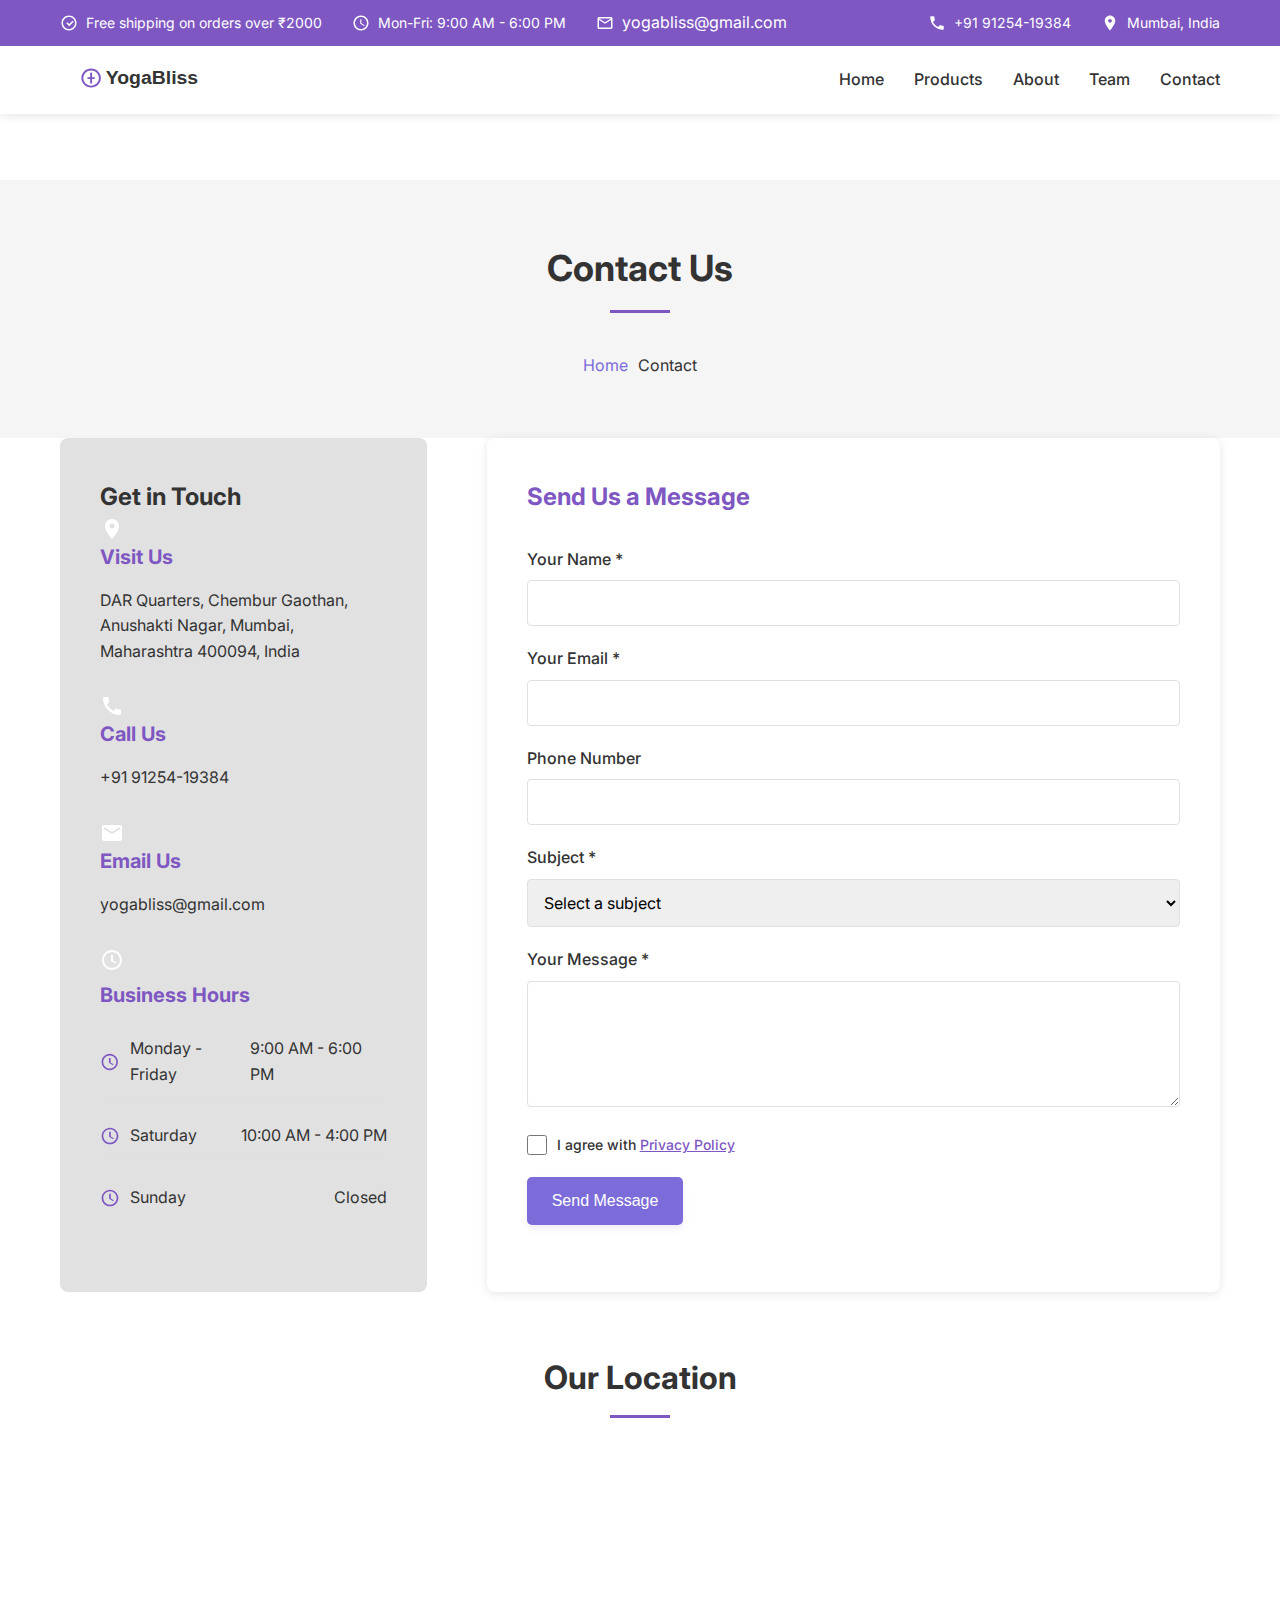
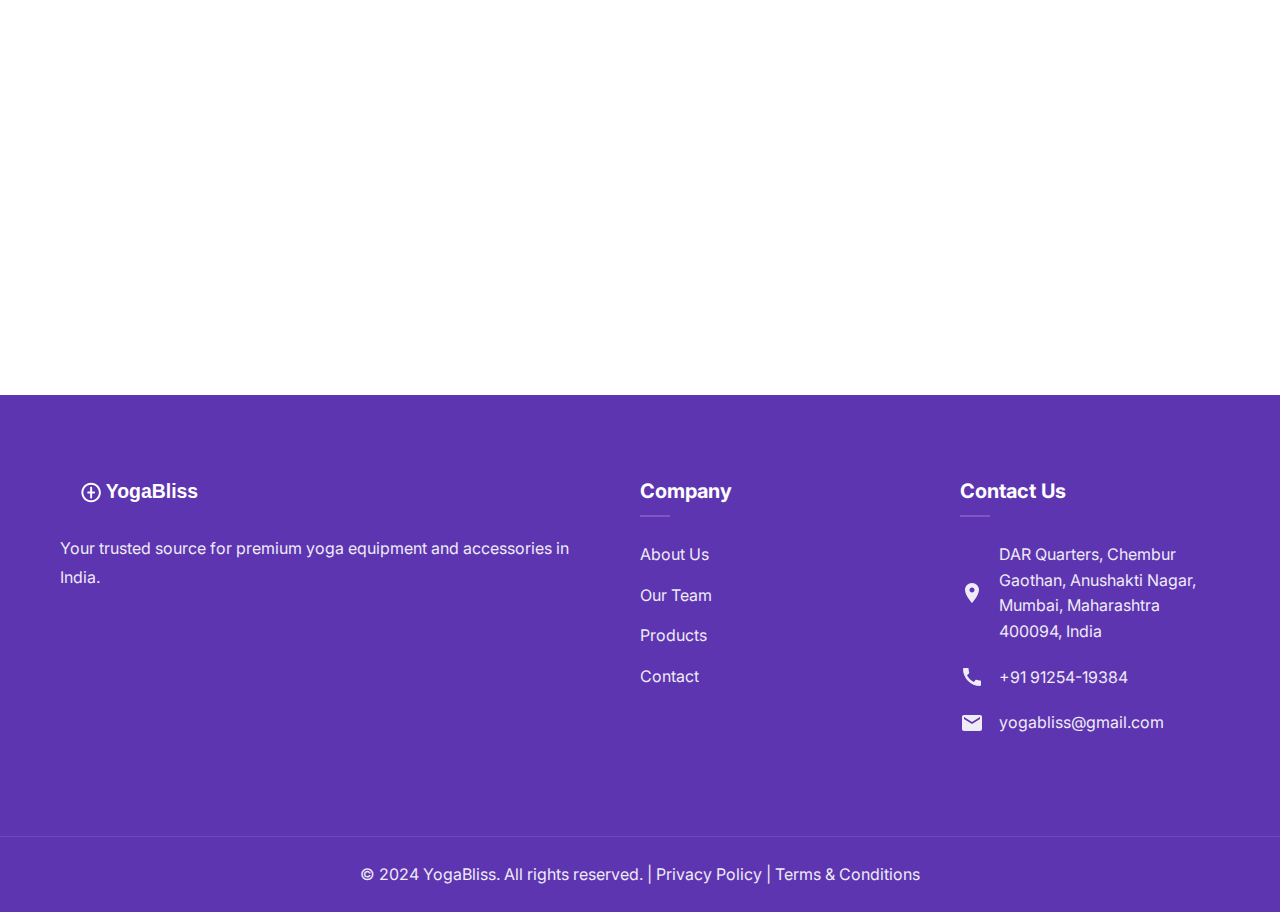
==== commit dee406b0: "Refactor contact, index, and products pages to unify form actions and improve responsiveness. Update" ====
--- a/contact.html
+++ b/contact.html
@@ -102,11 +102,7 @@
         <div class="container">
           <div class="contact__grid">
             <div class="contact__info">
-              <h2>Get in Touch</h2>
-              <p>
-                Have questions about our products or need assistance with your
-                order? We're here to help!
-              </p>
+              <h2>Get in Touch</h2> 
 
               <div class="contact__details">
                 <div class="contact__item">
@@ -221,7 +217,7 @@
 
             <div class="contact__form">
               <h2>Send Us a Message</h2>
-              <form action="thanks.html" method="POST" class="form">
+              <form action="thanks_form.php" method="POST" class="form">
                 <div class="form-group">
                   <label for="name">Your Name *</label>
                   <input type="text" id="name" name="name" required />
--- a/css/style.css
+++ b/css/style.css
@@ -239,7 +239,7 @@
     }
 }
 
-@media (max-width: 576px) {
+@media (max-width: 768px) {
     .header__info-item,
     .header__contact-item {
         font-size: 12px;
@@ -580,27 +580,82 @@
     box-shadow: 0 6px 16px rgba(0, 0, 0, 0.3);
 }
 
-@media (max-width: 992px) {
+@media (max-width: 1200px) {
+    .categories {
+        padding: 60px 0;
+    }
+
     .categories__grid {
         grid-template-columns: repeat(2, 1fr);
-    }
-    
+        gap: 25px;
+        padding: 0 var(--container-padding);
+    }
+
     .category-card {
         height: 350px;
     }
-}
-
-@media (max-width: 576px) {
+
+    .category-card__content {
+        padding: 30px 20px;
+    }
+
+    .category-card__content h3 {
+        font-size: 24px;
+        margin-bottom: 15px;
+    }
+}
+
+@media (max-width: 768px) {
+    .categories {
+        padding: 40px 0;
+    }
+
     .categories__grid {
         grid-template-columns: 1fr;
+        gap: 20px;
+        padding: 0 var(--container-padding);
     }
     
     .category-card {
         height: 300px;
     }
     
+    .category-card__content {
+        padding: 25px 15px;
+    }
+    
     .category-card__content h3 {
-        font-size: 24px;
+        font-size: 22px;
+        margin-bottom: 12px;
+    }
+
+    .category-card .btn--small {
+        padding: 10px 20px;
+        font-size: 14px;
+    }
+}
+
+@media (max-width: 480px) {
+    .categories {
+        padding: 30px 0;
+    }
+
+    .category-card {
+        height: 250px;
+    }
+
+    .category-card__content {
+        padding: 20px 15px;
+    }
+
+    .category-card__content h3 {
+        font-size: 20px;
+        margin-bottom: 10px;
+    }
+
+    .category-card .btn--small {
+        padding: 8px 16px;
+        font-size: 13px;
     }
 }
 
@@ -884,6 +939,7 @@
 }
 
 .testimonial-card__content {
+	justify-items: center;
     flex-grow: 1;
 }
 
@@ -891,7 +947,7 @@
     font-style: italic;
     margin-bottom: 15px;
 }
-
+testimonial-card__content
 .testimonial-card__content cite {
     display: block;
     font-style: normal;
@@ -961,6 +1017,10 @@
     margin: 20px 0;
     line-height: 1.8;
     opacity: 0.9;
+}
+
+.footer__info {
+	justify-items: center;
 }
 
 .footer h3 {
@@ -1034,7 +1094,7 @@
     }
 }
 
-@media (max-width: 576px) {
+@media (max-width: 768px) {
     .footer__grid {
         grid-template-columns: 1fr;
         text-align: center;
@@ -1069,6 +1129,7 @@
     .newsletter__inner {
         flex-direction: column;
         text-align: center;
+				justify-items: center;
     }
 
     .newsletter__form {
@@ -1146,9 +1207,11 @@
         margin: 0 auto;
     }
 
+
     .footer__grid {
         grid-template-columns: 1fr;
         text-align: center;
+				justify-items: center;
     }
 
     .footer__social {
@@ -1187,7 +1250,7 @@
     }
 }
 
-@media (max-width: 576px) {
+@media (max-width: 768px) {
     .burger {
         display: block;
         margin-right: -10px;
@@ -1355,6 +1418,50 @@
 
 .faq-item p {
     color: var(--color-text-light);
+    line-height: 1.6;
+}
+
+@media (max-width: 992px) {
+    .faq {
+        padding: 60px 0;
+    }
+
+    .faq__grid {
+        gap: 20px;
+    }
+
+    .faq-item {
+        padding: 25px;
+    }
+
+    .faq-item h3 {
+        font-size: 18px;
+    }
+}
+
+@media (max-width: 768px) {
+    .faq {
+        padding: 40px 0;
+    }
+
+    .faq__grid {
+        grid-template-columns: 1fr;
+        gap: 20px;
+        padding: 0 var(--container-padding);
+    }
+
+    .faq-item {
+        padding: 20px;
+    }
+
+    .faq-item h3 {
+        font-size: 16px;
+        margin-bottom: 10px;
+    }
+
+    .faq-item p {
+        font-size: 14px;
+    }
 }
 
 /* Video Guide Section */
@@ -1416,7 +1523,7 @@
     }
 }
 
-@media (max-width: 576px) {
+@media (max-width: 768px) {
     .video-guide__grid {
         grid-template-columns: 1fr;
     }
@@ -1700,7 +1807,7 @@
     }
 }
 
-@media (max-width: 576px) {
+@media (max-width: 768px) {
     .benefits__grid {
         padding: 0 15px;
     }
@@ -1829,7 +1936,7 @@
     }
 }
 
-@media (max-width: 576px) {
+@media (max-width: 768px) {
     .products-filter {
         padding: 20px 0;
     }
@@ -2016,21 +2123,13 @@
 
 .timeline__date {
     position: absolute;
-    top: 50%;
     transform: translateY(-50%);
     background: var(--color-primary);
     color: white;
     padding: 8px 16px;
     border-radius: 4px;
     font-weight: 500;
-}
-
-.timeline__item:nth-child(odd) .timeline__date {
-    left: -130px;
-}
-
-.timeline__item:nth-child(even) .timeline__date {
-    right: -130px;
+		z-index: 2;
 }
 
 .stats__grid {
@@ -2055,6 +2154,7 @@
     text-decoration: none;
     font-weight: 500;
     transition: all 0.3s;
+		cursor: pointer;
 }
 
 .btn--primary {
@@ -2063,7 +2163,8 @@
 }
 
 .btn--primary:hover {
-    background: darken(var(--primary-color), 10%);
+    background: var(--color-primary-dark);
+		color: #fff;
 }
 
 .btn--outline {
@@ -2084,6 +2185,7 @@
 /* Responsive styles */
 @media (max-width: 768px) {
     .about__grid {
+			justify-items: center;
         grid-template-columns: 1fr;
     }
     
@@ -2097,7 +2199,7 @@
     }
 }
 
-@media (max-width: 576px) {
+@media (max-width: 768px) {
     .nav__list {
         flex-direction: column;
         gap: 15px;
@@ -2220,12 +2322,12 @@
     }
 
     .timeline__date {
-        left: -70px !important;
+        left: 0!important;
         right: auto !important;
     }
 }
 
-@media (max-width: 576px) {
+@media (max-width: 768px) {
     .tabs {
         flex-wrap: wrap;
     }
@@ -2238,7 +2340,7 @@
     .timeline__date {
         font-size: 14px;
         padding: 6px 12px;
-        left: -65px !important;
+        left: 0 !important;
     }
 }
 
@@ -2356,6 +2458,7 @@
 .achievement__content {
     width: calc(50% - 50px);
     padding: 30px;
+		margin-right: auto;
     background: white;
     border-radius: 10px;
     box-shadow: 0 5px 15px rgba(0, 0, 0, 0.1);
@@ -2365,6 +2468,7 @@
 }
 
 .achievement__item:nth-child(odd) .achievement__content {
+		margin-right: 0;
     margin-left: auto;
 }
 
@@ -2426,7 +2530,7 @@
     }
 }
 
-@media (max-width: 576px) {
+@media (max-width: 768px) {
     .team-achievements {
         padding: 40px 0;
     }
